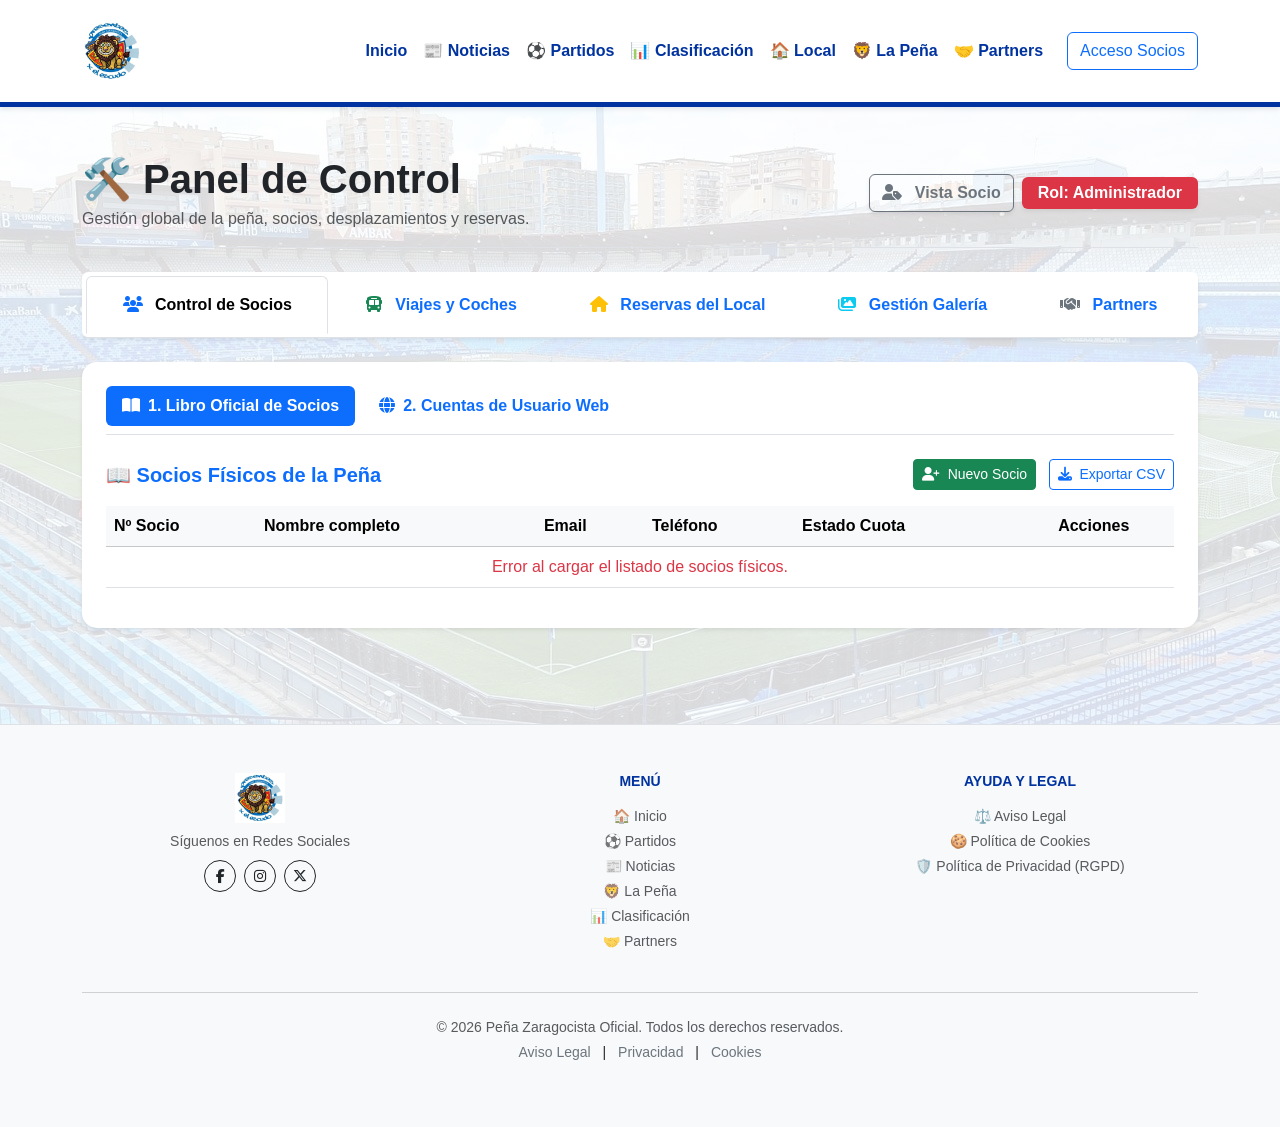
==== frontend/admin.html @ 4df7abc8 "feat: conecta panel admin con FastAPI unificado y limpia endpoints en memoria" ====
<!DOCTYPE html>
<html lang="es">
<head>
    <meta charset="UTF-8">
    <meta name="viewport" content="width=device-width, initial-scale=1.0">
    <title>Panel de Administración - Peña Zaragocista</title>
    <link href="https://cdn.jsdelivr.net/npm/bootstrap@5.3.3/dist/css/bootstrap.min.css" rel="stylesheet">
    <link rel="stylesheet" href="css/style.css">
    <link rel="stylesheet" href="https://cdnjs.cloudflare.com/ajax/libs/font-awesome/6.4.0/css/all.min.css">
</head>
<body class="bg-light">

    <div id="header-placeholder"></div>

    <main class="py-5">
        <div class="container">
            
            <div class="d-flex flex-column flex-md-row justify-content-between align-items-md-center mb-4 pb-3 border-bottom gap-3">
                <div>
                    <h1 class="fw-bold text-dark mb-1">🛠️ Panel de Control</h1>
                    <p class="text-muted mb-0">Gestión global de la peña, socios, desplazamientos y reservas.</p>
                </div>
                <div class="d-flex align-items-center gap-2">
                    <a href="socio.html" class="btn btn-outline-secondary fw-bold shadow-sm">
                        <i class="fas fa-user-tag me-2"></i> Vista Socio
                    </a>
                    <span class="badge bg-danger px-3 py-2 fs-6 shadow-sm">Rol: Administrador</span>
                </div>
            </div>

            <ul class="nav nav-tabs nav-fill mb-4 shadow-sm rounded bg-white p-1" id="adminTabs" role="tablist">
                <li class="nav-item" role="presentation">
                    <button class="nav-link active fw-bold py-3" id="socios-tab" data-bs-toggle="tab" data-bs-target="#socios-pane" type="button" role="tab" aria-controls="socios-pane" aria-selected="true">
                        <i class="fas fa-users me-2 text-primary"></i> Control de Socios
                    </button>
                </li>
                <li class="nav-item" role="presentation">
                    <button class="nav-link fw-bold py-3" id="viajes-tab" data-bs-toggle="tab" data-bs-target="#viajes-pane" type="button" role="tab" aria-controls="viajes-pane" aria-selected="false">
                        <i class="fas fa-bus me-2 text-success"></i> Viajes y Coches
                    </button>
                </li>
                <li class="nav-item" role="presentation">
                    <button class="nav-link fw-bold py-3" id="local-tab" data-bs-toggle="tab" data-bs-target="#local-pane" type="button" role="tab" aria-controls="local-pane" aria-selected="false">
                        <i class="fas fa-home me-2 text-warning"></i> Reservas del Local
                    </button>
                </li>
                <li class="nav-item" role="presentation">
                    <button class="nav-link fw-bold py-3" id="galeria-tab" data-bs-toggle="tab" data-bs-target="#galeria-pane" type="button" role="tab" aria-controls="galeria-pane" aria-selected="false">
                        <i class="fas fa-images me-2 text-info"></i> Gestión Galería
                    </button>
                </li>
                <li class="nav-item" role="presentation">
                    <button class="nav-link fw-bold py-3" id="partners-tab" data-bs-toggle="tab" data-bs-target="#partners-pane" type="button" role="tab" aria-controls="partners-pane" aria-selected="false">
                        <i class="fas fa-handshake me-2 text-secondary"></i> Partners
                    </button>
                </li>                    
            </ul>

            <div class="tab-content" id="adminTabsContent">
                
                <div class="tab-pane fade show active" id="socios-pane" role="tabpanel" aria-labelledby="socios-tab" tabindex="0">
                    <div class="card border-0 shadow-sm p-4">
                        
                        <ul class="nav nav-pills mb-4 border-bottom pb-2" id="subTabsSocios" role="tablist">
                            <li class="nav-item" role="presentation">
                                <button class="nav-link active fw-bold me-2" id="libro-socios-tab" data-bs-toggle="pill" data-bs-target="#libro-socios-pane" type="button" role="tab" aria-controls="libro-socios-pane" aria-selected="true">
                                    <i class="fas fa-book-open me-2"></i>1. Libro Oficial de Socios
                                </button>
                            </li>
                            <li class="nav-item" role="presentation">
                                <button class="nav-link fw-bold" id="cuentas-web-tab" data-bs-toggle="pill" data-bs-target="#cuentas-web-pane" type="button" role="tab" aria-controls="cuentas-web-pane" aria-selected="false" onclick="obtenerUsuariosWebAPI()">
                                    <i class="fas fa-globe me-2"></i>2. Cuentas de Usuario Web
                                </button>
                            </li>
                        </ul>

                        <div class="tab-content" id="subTabsSociosContent">
                            
                            <div class="tab-pane fade show active" id="libro-socios-pane" role="tabpanel" aria-labelledby="libro-socios-tab" tabindex="0">
                                <div class="d-flex justify-content-between align-items-center mb-3">
                                    <h5 class="fw-bold mb-0 text-primary">📖 Socios Físicos de la Peña</h5>
                                    <div>
                                        <button class="btn btn-sm btn-success me-2" data-bs-toggle="modal" data-bs-target="#modalNuevoSocio">
                                            <i class="fas fa-user-plus me-1"></i> Nuevo Socio
                                        </button>
                                        <button class="btn btn-sm btn-outline-primary" onclick="exportarSociosCSV()"><i class="fas fa-download me-1"></i> Exportar CSV</button>
                                    </div>
                                </div>
                                <div class="table-responsive">
                                    <table class="table table-hover align-middle">
                                        <thead class="table-light">
                                            <tr>
                                                <th>Nº Socio</th>
                                                <th>Nombre completo</th>
                                                <th>Email</th>
                                                <th>Teléfono</th>
                                                <th>Estado Cuota</th>
                                                <th class="text-center">Acciones</th>
                                            </tr>
                                        </thead>
                                        <tbody id="tabla-socios-admin">
                                            <tr>
                                                <td colspan="6" class="text-center text-muted py-3">
                                                    <i class="fas fa-spinner fa-spin me-2"></i>Cargando libro de socios...
                                                </td>
                                            </tr>
                                        </tbody>
                                    </table>
                                </div>
                            </div>

                            <div class="tab-pane fade" id="cuentas-web-pane" role="tabpanel" aria-labelledby="cuentas-web-tab" tabindex="0">
                                <div class="d-flex justify-content-between align-items-center mb-3">
                                    <h5 class="fw-bold mb-0 text-success">🌐 Usuarios con Cuenta en la Web</h5>
                                    <span class="badge bg-secondary p-2">Registros Online</span>
                                </div>
                                <div class="table-responsive">
                                    <table class="table table-hover align-middle">
                                        <thead class="table-light">
                                            <tr>
                                                <th>ID Web</th>
                                                <th>Nombre de Usuario</th>
                                                <th>Email de Registro</th>
                                                <th>Rol asignado</th>
                                                <th>Nº Socio Vinculado</th>
                                                <th class="text-center">Acciones</th>
                                            </tr>
                                        </thead>
                                        <tbody id="tabla-usuarios-web">
                                            <tr>
                                                <td colspan="6" class="text-center text-muted py-3">
                                                    <i class="fas fa-spinner fa-spin me-2"></i>Sincronizando registros web...
                                                </td>
                                            </tr>
                                        </tbody>
                                    </table>
                                </div>
                            </div>

                        </div>
                    </div>
                </div>

                <div class="tab-pane fade" id="viajes-pane" role="tabpanel" aria-labelledby="viajes-tab" tabindex="0">
                    <div class="row g-4">
                        <div class="col-12 col-md-4">
                            <div class="card border-0 shadow-sm p-4">
                                <h5 class="fw-bold mb-3">📅 Organizar Nuevo Viaje</h5>
                                <form id="form-nuevo-viaje">
                                    <div class="mb-3">
                                        <label for="viaje-partido-select" class="form-label small fw-bold">Asociar a Partido / Destino</label>
                                        <select id="viaje-partido-select" name="partido_id" class="form-select" required>
                                            <option value="">Cargando partidos desde FastAPI...</option>
                                        </select>
                                    </div>
                                    <div class="mb-3">
                                        <label for="viaje-fecha" class="form-label small fw-bold">Fecha del Desplazamiento</label>
                                        <input type="date" id="viaje-fecha" name="fecha" class="form-control" required>
                                    </div>
                                    <div class="mb-3">
                                        <label for="viaje-transporte" class="form-label small fw-bold">Tipo de Transporte</label>
                                        <select id="viaje-transporte" name="tipo_transporte" class="form-select">
                                            <option value="Autobús">🚌 Autobús de la Peña</option>
                                            <option value="Coche">🚗 Coches Particulares compartidos</option>
                                        </select>
                                    </div>
                                    <div class="mb-3">
                                        <label for="viaje-plazas" class="form-label small fw-bold">Plazas Totales Disponibles</label>
                                        <input type="number" id="viaje-plazas" name="plazas_totales" class="form-control" value="55" min="1" required>
                                    </div>
                                    <button type="submit" class="btn btn-success w-100 fw-bold">Publicar Viaje On Tour</button>
                                </form>
                            </div>
                        </div>
                        <div class="col-12 col-md-8">
                            <div class="card border-0 shadow-sm p-4">
                                <h5 class="fw-bold mb-3">🗺️ Viajes Activos y Logística</h5>
                                <div class="table-responsive">
                                    <table class="table table-hover align-middle">
                                        <thead class="table-light">
                                            <tr>
                                                <th style="width: 80px;">ID Viaje</th>
                                                <th>Destino</th>
                                                <th>Fecha</th>
                                                <th>Tipo</th>
                                                <th>Plazas Libres</th>
                                                <th class="text-center">Acciones</th>
                                            </tr>
                                        </thead>
                                        <tbody id="tabla-viajes-admin">
                                            <tr>
                                                <td colspan="6" class="text-center text-muted py-3">
                                                    <i class="fas fa-spinner fa-spin me-2"></i>Sincronizando con PostgreSQL...
                                                </td>
                                            </tr>
                                        </tbody>
                                    </table>
                                </div>
                            </div>
                        </div>
                    </div>
                </div>

                <div class="tab-pane fade" id="local-pane" role="tabpanel" aria-labelledby="local-tab" tabindex="0">
                    <div class="card border-0 shadow-sm p-4">
                        <h5 class="fw-bold mb-3">📅 Solicitudes de Reserva del Local</h5>
                        <p class="text-muted small">Aquí aparecen los socios que han solicitado usar la sede para eventos o partidos.</p>
                        <div class="table-responsive">
                            <table class="table table-hover align-middle">
                                <thead class="table-light">
                                    <tr>
                                        <th>Socio</th>
                                        <th>Fecha Solicitada</th>
                                        <th>Motivo / Evento</th>
                                        <th>Estado</th>
                                        <th class="text-center">Resolución</th>
                                    </tr>
                                </thead>
                                <tbody id="tabla-reservas-admin">
                                    <tr>
                                        <td colspan="5" class="text-center text-muted py-3">Cargando solicitudes...</td>
                                    </tr>
                                </tbody>
                            </table>
                        </div>
                    </div>
                </div>

                <div class="tab-pane fade" id="galeria-pane" role="tabpanel" aria-labelledby="galeria-tab" tabindex="0">
                    <div class="row g-4">
                        <div class="col-12 col-md-4">
                            <div class="card border-0 shadow-sm p-4">
                                <h5 class="fw-bold mb-3">📸 Subir Nueva Imagen</h5>
                                <form id="form-nueva-foto" enctype="multipart/form-data">
                                    <div class="mb-3">
                                        <label class="form-label small fw-bold">Seleccionar Imagen</label>
                                        <input type="file" id="foto-archivo" class="form-control" accept="image/*" required>
                                    </div>
                                    <div class="mb-3">
                                        <label class="form-label small fw-bold">Título / Evento</label>
                                        <input type="text" id="foto-titulo" class="form-control" placeholder="Ej: Viaje a Burgos" required>
                                    </div>
                                    <div class="mb-3">
                                        <label class="form-label small fw-bold">Pie de Foto</label>
                                        <input type="text" id="foto-pie" class="form-control" placeholder="Ej: #Presentes con el equipo" required>
                                    </div>
                                    <button type="submit" class="btn btn-info text-white w-100 fw-bold">Publicar Foto</button>
                                </form>
                            </div>
                        </div>
                        <div class="col-12 col-md-8">
                            <div class="card border-0 shadow-sm p-4">
                                <h5 class="fw-bold mb-3">🖼️ Fotos en la Web</h5>
                                <div class="table-responsive">
                                    <table class="table table-hover align-middle">
                                        <thead class="table-light">
                                            <tr>
                                                <th>Miniatura</th>
                                                <th>Título</th>
                                                <th>Pie de Foto</th>
                                                <th class="text-center">Acción</th>
                                            </tr>
                                        </thead>
                                        <tbody id="tabla-galeria-admin">
                                            <tr>
                                                <td colspan="4" class="text-center text-muted py-3">Cargando imágenes de la galería...</td>
                                            </tr>
                                        </tbody>
                                    </table>
                                </div>
                            </div>
                        </div>
                    </div>
                </div>

                <div class="tab-pane fade" id="partners-pane" role="tabpanel" aria-labelledby="partners-tab" tabindex="0">
                    <div class="row g-4">
                        <div class="col-12 col-md-4">
                            <div class="card border-0 shadow-sm p-4">
                                <h5 class="fw-bold mb-3">🤝 Añadir Partner</h5>
                                <form id="form-nuevo-partner">
                                    <div class="mb-3">
                                        <label class="form-label small fw-bold">Categoría / Sector</label>
                                        <input type="text" id="partner-categoria" class="form-control" placeholder="Ej: Abogada Oficial, Bar..." required>
                                    </div>
                                    <div class="mb-3">
                                        <label class="form-label small fw-bold">Nombre Comercial (con icono)</label>
                                        <input type="text" id="partner-nombre" class="form-control" placeholder="Ej: 👩‍⚖️ Eva Galán" required>
                                    </div>
                                    <button type="submit" class="btn btn-secondary w-100 fw-bold">Vincular Partner</button>
                                </form>
                            </div>
                        </div>
                        <div class="col-12 col-md-8">
                            <div class="card border-0 shadow-sm p-4">
                                <h5 class="fw-bold mb-3">📋 Sponsors Vigentes</h5>
                                <div class="table-responsive">
                                    <table class="table table-hover align-middle">
                                        <thead class="table-light">
                                            <tr>
                                                <th>Categoría</th>
                                                <th>Nombre comercial</th>
                                                <th class="text-center">Acción</th>
                                            </tr>
                                        </thead>
                                        <tbody id="tabla-partners-admin">
                                            <tr>
                                                <td colspan="3" class="text-center text-muted py-3">Cargando sponsors...</td>
                                            </tr>
                                        </tbody>
                                    </table>
                                </div>
                            </div>
                        </div>
                    </div>
                </div>

            </div>
        </div>
    </main>

    <div class="modal fade" id="modalNuevoSocio" tabindex="-1" aria-labelledby="modalNuevoSocioLabel" aria-hidden="true">
        <div class="modal-dialog">
            <div class="modal-content">
                <div class="modal-header bg-dark text-white">
                    <h5 class="modal-title fw-bold" id="modalNuevoSocioLabel">➕ Alta de Socio en el Libro Oficial</h5>
                    <button type="button" class="btn-close btn-close-white" data-bs-dismiss="modal" aria-label="Close"></button>
                </div>
                <form id="form-alta-socio">
                    <div class="modal-body">
                        <div class="mb-3">
                            <label for="admin-nuevo-nombre" class="form-label">Nombre</label>
                            <input type="text" class="form-control" id="admin-nuevo-nombre" placeholder="Ej. Javier" required>
                        </div>
                        <div class="mb-3">
                            <label for="admin-nuevo-apellidos" class="form-label">Apellidos</label>
                            <input type="text" class="form-control" id="admin-nuevo-apellidos" placeholder="Ej. Martínez" required>
                        </div>
                        <div class="mb-3">
                            <label class="form-label small fw-bold">Correo Electrónico</label>
                            <input type="email" id="admin-nuevo-email" class="form-control" placeholder="Ej: javier@email.com" required>
                        </div>
                        <div class="mb-3">
                            <label class="form-label small fw-bold">Teléfono</label>
                            <input type="text" id="admin-nuevo-telefono" class="form-control" placeholder="Ej: 611223344">
                        </div>
                        <div class="mb-3">
                            <label class="form-label small fw-bold">Estado de la Cuota</label>
                            <select id="admin-nuevo-cuota" class="form-select">
                                <option value="Pendiente">⚠️ Pendiente de Pago</option>
                                <option value="Pagada">✅ Pagada 2026</option>
                            </select>
                        </div>
                    </div>
                    <div class="modal-footer bg-light">
                        <button type="button" class="btn btn-secondary" data-bs-dismiss="modal">Cancelar</button>
                        <button type="submit" class="btn btn-primary fw-bold">Guardar Socio en Base de Datos</button>
                    </div>
                </form>
            </div>
        </div>
    </div>

    <div class="modal fade" id="modalVincularSocio" tabindex="-1" aria-hidden="true">
        <div class="modal-dialog modal-sm">
            <div class="modal-content">
                <div class="modal-header bg-primary text-white py-2">
                    <h6 class="modal-title fw-bold">Vincular nº de Socio</h6>
                    <button type="button" class="btn-close btn-close-white" data-bs-dismiss="modal"></button>
                </div>
                <div class="modal-body py-3">
                    <input type="hidden" id="vincular-usuario-id">
                    <label class="form-label small fw-bold">Introduce el número de socio físico:</label>
                    <input type="number" id="vincular-socio-id" class="form-control" placeholder="Ej: 45" min="1">
                </div>
                <div class="modal-footer bg-light py-2">
                    <button type="button" class="btn btn-sm btn-secondary" data-bs-dismiss="modal">Cancelar</button>
                    <button type="button" class="btn btn-sm btn-primary" onclick="guardarVinculacionWeb()">Asociar</button>
                </div>
            </div>
        </div>
    </div>

    <div id="footer-placeholder"></div>

    <script src="https://cdn.jsdelivr.net/npm/bootstrap@5.3.3/dist/js/bootstrap.bundle.min.js"></script>
    <script src="js/components/header.js"></script>
    <script src="js/components/footer.js"></script>

    <script>
        const BACKEND_URL = "http://127.0.0.1:8000";

        document.addEventListener("DOMContentLoaded", () => {
            // Inicializar datos globales distribuidos en los paneles al arrancar
            obtenerSociosAPI();
            obtenerPartidosAPI();
            obtenerViajesAPI();
            obtenerReservasAPI();
            obtenerGaleriaAPI();
            obtenerPartnersAPI();

            // Listeners de los formularios del panel
            document.getElementById("form-alta-socio").addEventListener("submit", enviarNuevoSocio);
            document.getElementById("form-nuevo-viaje").addEventListener("submit", enviarNuevoViaje);
            document.getElementById("form-nueva-foto").addEventListener("submit", enviarNuevaFoto);
            document.getElementById("form-nuevo-partner").addEventListener("submit", enviarNuevoPartner);
        });

        // ==========================================
        // 1. SUB-PESTAÑA 1: LIBRO DE SOCIOS FÍSICOS
        // ==========================================
        async function obtenerSociosAPI() {
            const tbody = document.getElementById("tabla-socios-admin");
            try {
                const res = await fetch(`${BACKEND_URL}/admin/global-data`);
                if (!res.ok) throw new Error();
                const data = await res.json();
                const socios = data.lista_socios || [];
                
                if(socios.length === 0) {
                    tbody.innerHTML = '<tr><td colspan="6" class="text-center text-muted">No hay socios físicos registrados en el libro oficial.</td></tr>';
                    return;
                }
                tbody.innerHTML = "";
                socios.forEach(socio => {
                    const badge = socio.cuota === "Pagada" ? '<span class="badge bg-success">✅ Pagada 2026</span>' : '<span class="badge bg-warning text-dark">⚠️ Pendiente</span>';
                    const fila = `
                        <tr>
                            <td class="fw-bold">#${String(socio.id).padStart(3, '0')}</td>
                            <td>${socio.nombre} ${socio.apellidos || ''}</td>
                            <td>${socio.email}</td>
                            <td>${socio.telefono || '-'}</td>
                            <td>${badge}</td>
                            <td class="text-center">
                                ${socio.cuota !== "Pagada" ? `<button class="btn btn-sm btn-success text-white me-1" onclick="actualizarCuotaSocio(${socio.id}, 'Pagada')" title="Marcar como pagado"><i class="fas fa-check"></i></button>` : ''}
                                <button class="btn btn-sm btn-outline-danger" onclick="eliminarSocio(${socio.id})" title="Dar de baja"><i class="fas fa-user-slash"></i></button>
                            </td>
                        </tr>`;
                    tbody.insertAdjacentHTML("beforeend", fila);
                });
            } catch (err) {
                tbody.innerHTML = '<tr><td colspan="6" class="text-center text-danger">Error al cargar el listado de socios físicos.</td></tr>';
            }
        }

        async function enviarNuevoSocio(e) {
            e.preventDefault();
            const payload = {
                nombre: document.getElementById("admin-nuevo-nombre").value,
                apellidos: document.getElementById("admin-nuevo-apellidos").value,
                email: document.getElementById("admin-nuevo-email").value,
                telefono: document.getElementById("admin-nuevo-telefono").value,
                cuota: document.getElementById("admin-nuevo-cuota").value
            };
            try {
                const res = await fetch(`${BACKEND_URL}/socios`, {
                    method: "POST",
                    headers: { "Content-Type": "application/json" },
                    body: JSON.stringify(payload)
                });
                if(res.ok) {
                    alert("¡Socio físico guardado en el Libro Oficial con éxito!");
                    document.getElementById("form-alta-socio").reset();
                    bootstrap.Modal.getInstance(document.getElementById("modalNuevoSocio")).hide();
                    obtenerSociosAPI();
                } else { alert("Error al registrar el socio."); }
            } catch (err) { console.error(err); }
        }

        async function actualizarCuotaSocio(id, nuevoEstado) {
            try {
                const res = await fetch(`${BACKEND_URL}/socios/${id}/cuota`, {
                    method: "PATCH",
                    headers: { "Content-Type": "application/json" },
                    body: JSON.stringify({ cuota: nuevoEstado })
                });
                if (res.ok) obtenerSociosAPI();
            } catch(err) { console.error(err); }
        }

        async function eliminarSocio(id) {
            if (!confirm("¿Dar de baja definitivamente a este socio del libro oficial?")) return;
            try {
                const res = await fetch(`${BACKEND_URL}/socios/${id}`, { method: "DELETE" });
                if(res.ok) obtenerSociosAPI();
            } catch(err) { console.error(err); }
        }

        function exportarSociosCSV() {
            window.open(`${BACKEND_URL}/socios/exportar/csv`, '_blank');
        }

        // ==========================================
        // 1b. SUB-PESTAÑA 2: CUENTAS WEB REGISTRADAS
        // ==========================================
        async function obtenerUsuariosWebAPI() {
            const tbody = document.getElementById("tabla-usuarios-web");
            try {
                const res = await fetch(`${BACKEND_URL}/admin/global-data`);
                if (!res.ok) throw new Error();
                const data = await res.json();
                const usuarios = data.usuarios_web || [];

                if(usuarios.length === 0) {
                    tbody.innerHTML = '<tr><td colspan="6" class="text-center text-muted">Ningún usuario se ha registrado en la web todavía.</td></tr>';
                    return;
                }
                tbody.innerHTML = "";
                usuarios.forEach(user => {
                    const socioVinculado = user.socio_id ? `<span class="badge bg-primary">Socio #${String(user.socio_id).padStart(3, '0')}</span>` : '<span class="text-danger small fw-bold">❌ Sin vincular</span>';
                    const fila = `
                        <tr>
                            <td>#${user.id}</td>
                            <td class="fw-bold">${user.username}</td>
                            <td>${user.email}</td>
                            <td><span class="badge bg-dark">${user.role}</span></td>
                            <td>${socioVinculado}</td>
                            <td class="text-center">
                                <button class="btn btn-sm btn-outline-primary me-1" onclick="abrirModalVinculacion(${user.id})" title="Vincular ID socio"><i class="fas fa-link"></i></button>
                            </td>
                        </tr>`;
                    tbody.insertAdjacentHTML("beforeend", fila);
                });
            } catch (err) {
                tbody.innerHTML = '<tr><td colspan="6" class="text-center text-danger">Error al sincronizar las cuentas web.</td></tr>';
            }
        }

        function abrirModalVinculacion(usuarioId) {
            document.getElementById("vincular-usuario-id").value = usuarioId;
            document.getElementById("vincular-socio-id").value = "";
            const modal = new bootstrap.Modal(document.getElementById("modalVincularSocio"));
            modal.show();
        }

        async function guardarVinculacionWeb() {
            const usuarioId = document.getElementById("vincular-usuario-id").value;
            const socioId = document.getElementById("vincular-socio-id").value;
            if(!socioId) return alert("Escribe un número de socio válido.");

            try {
                const res = await fetch(`${BACKEND_URL}/admin/vincular-usuario`, {
                    method: "POST",
                    headers: { "Content-Type": "application/json" },
                    body: JSON.stringify({ usuario_id: parseInt(usuarioId), socio_id: parseInt(socioId) })
                });
                if(res.ok) {
                    bootstrap.Modal.getInstance(document.getElementById("modalVincularSocio")).hide();
                    obtenerUsuariosWebAPI();
                } else { alert("Fallo al guardar la vinculación."); }
            } catch(err) { console.error(err); }
        }

        // ==========================================
        // 2. PESTAÑA: VIAJES Y DESPLEGABLE PARTIDOS
        // ==========================================
        async function obtenerPartidosAPI() {
            const select = document.getElementById("viaje-partido-select");
            try {
                const res = await fetch(`${BACKEND_URL}/partidos`);
                if(!res.ok) throw new Error();
                const partidos = await res.json();

                select.innerHTML = '<option value="">-- Selecciona el encuentro --</option>';
                partidos.forEach(p => {
                    select.innerHTML += `<option value="${p.id}">${p.rival} (${p.lugar || 'Liga'})</option>`;
                });
            } catch (err) {
                select.innerHTML = '<option value="">Error al traer partidos desde la API</option>';
            }
        }

        async function obtenerViajesAPI() {
            const tbody = document.getElementById("tabla-viajes-admin");
            try {
                const res = await fetch(`${BACKEND_URL}/viajes`);
                if(!res.ok) throw new Error();
                const viajes = await res.json();

                if(viajes.length === 0) {
                    tbody.innerHTML = '<tr><td colspan="6" class="text-center text-muted">No hay planes de viaje activos en este momento.</td></tr>';
                    return;
                }
                tbody.innerHTML = "";
                viajes.forEach(v => {
                    const fila = `
                        <tr>
                            <td>#${v.id}</td>
                            <td class="fw-bold">${v.destino || 'Desconocido'}</td>
                            <td>${v.fecha}</td>
                            <td>${v.tipo_transporte}</td>
                            <td><span class="badge bg-info text-dark">${v.plazas_libres || v.plazas_totales} vacías</span></td>
                            <td class="text-center">
                                <button class="btn btn-sm btn-outline-danger" onclick="eliminarViaje(${v.id})"><i class="fas fa-trash"></i></button>
                            </td>
                        </tr>`;
                    tbody.insertAdjacentHTML("beforeend", fila);
                });
            } catch (err) {
                tbody.innerHTML = '<tr><td colspan="6" class="text-center text-danger">Error al conectar con la pasarela de viajes.</td></tr>';
            }
        }

        async function enviarNuevoViaje(e) {
            e.preventDefault();
            const payload = {
                partido_id: parseInt(document.getElementById("viaje-partido-select").value),
                fecha: document.getElementById("viaje-fecha").value,
                tipo_transporte: document.getElementById("viaje-transporte").value,
                plazas_totales: parseInt(document.getElementById("viaje-plazas").value)
            };
            try {
                const res = await fetch(`${BACKEND_URL}/viajes`, {
                    method: "POST",
                    headers: { "Content-Type": "application/json" },
                    body: JSON.stringify(payload)
                });
                if(res.ok) {
                    document.getElementById("form-nuevo-viaje").reset();
                    obtenerViajesAPI();
                }
            } catch(err) { console.error(err); }
        }

        async function eliminarViaje(id) {
            if(!confirm("¿Retirar este desplazamiento del catálogo de viajes web?")) return;
            try {
                const res = await fetch(`${BACKEND_URL}/viajes/${id}`, { method: "DELETE" });
                if(res.ok) obtenerViajesAPI();
            } catch(err) { console.error(err); }
        }

        // ==========================================
        // 3. PESTAÑA: RESERVAS SEDE / LOCAL
        // ==========================================
        async function obtenerReservasAPI() {
            const tbody = document.getElementById("tabla-reservas-admin");
            try {
                const res = await fetch(`${BACKEND_URL}/reservas`);
                if(!res.ok) throw new Error();
                const reservas = await res.json();

                if(reservas.length === 0) {
                    tbody.innerHTML = '<tr><td colspan="5" class="text-center text-muted">No hay solicitudes pendientes de asignación.</td></tr>';
                    return;
                }
                tbody.innerHTML = "";
                reservas.forEach(r => {
                    let colorStatus = 'bg-warning text-dark';
                    if(r.estado === 'Aprobada') colorStatus = 'bg-success';
                    if(r.estado === 'Denegada') colorStatus = 'bg-danger';

                    const fila = `
                        <tr>
                            <td class="fw-bold">Socio #${r.socio_id}</td>
                            <td>${r.fecha_solicitada}</td>
                            <td>${r.motivo}</td>
                            <td><span class="badge ${colorStatus}">${r.estado}</span></td>
                            <td class="text-center">
                                ${r.estado === 'Pendiente' ? `
                                    <button class="btn btn-xs btn-success text-white py-1 px-2" onclick="modificarReserva(${r.id}, 'Aprobada')"><i class="fas fa-thumbs-up small"></i></button>
                                    <button class="btn btn-xs btn-danger py-1 px-2" onclick="modificarReserva(${r.id}, 'Denegada')"><i class="fas fa-thumbs-down small"></i></button>
                                ` : '-'}
                            </td>
                        </tr>`;
                    tbody.insertAdjacentHTML("beforeend", fila);
                });
            } catch (err) {
                tbody.innerHTML = '<tr><td colspan="5" class="text-center text-muted">Error al compilar solicitudes de local.</td></tr>';
            }
        }

        async function modificarReserva(id, nuevoEstado) {
            try {
                const res = await fetch(`${BACKEND_URL}/reservas/${id}`, {
                    method: "PATCH",
                    headers: { "Content-Type": "application/json" },
                    body: JSON.stringify({ estado: nuevoEstado })
                });
                if(res.ok) obtenerReservasAPI();
            } catch(err) { console.error(err); }
        }

        // ==========================================
        // 4. PESTAÑA: GALERÍA MULTIMEDIA
        // ==========================================
        async function obtenerGaleriaAPI() {
            const tbody = document.getElementById("tabla-galeria-admin");
            try {
                const res = await fetch(`${BACKEND_URL}/galeria`);
                if(!res.ok) throw new Error();
                const fotos = await res.json();

                if(fotos.length === 0) {
                    tbody.innerHTML = '<tr><td colspan="4" class="text-center text-muted">Galería de imágenes vacía.</td></tr>';
                    return;
                }
                tbody.innerHTML = "";
                fotos.forEach(f => {
                    const fila = `
                        <tr>
                            <td><img src="${BACKEND_URL}/static/uploads/${f.filename}" alt="Miniatura" class="rounded shadow-sm" style="width:60px; height:45px; object-fit:cover;"></td>
                            <td class="fw-bold">${f.titulo}</td>
                            <td class="text-muted small">${f.pie_foto || '-'}</td>
                            <td class="text-center">
                                <button class="btn btn-sm btn-outline-danger" onclick="eliminarFoto(${f.id})"><i class="fas fa-trash-alt"></i></button>
                            </td>
                        </tr>`;
                    tbody.insertAdjacentHTML("beforeend", fila);
                });
            } catch (err) {
                tbody.innerHTML = '<tr><td colspan="4" class="text-center text-muted">Error de enlace con el bucket multimedia.</td></tr>';
            }
        }

        async function enviarNuevaFoto(e) {
            e.preventDefault();
            const archivoInput = document.getElementById("foto-archivo");
            if(archivoInput.files.length === 0) return;

            const formData = new FormData();
            formData.append("file", archivoInput.files[0]);
            formData.append("titulo", document.getElementById("foto-titulo").value);
            formData.append("pie_foto", document.getElementById("foto-pie").value);

            try {
                const res = await fetch(`${BACKEND_URL}/galeria`, {
                    method: "POST",
                    body: formData
                });
                if(res.ok) {
                    document.getElementById("form-nueva-foto").reset();
                    obtenerGaleriaAPI();
                }
            } catch(err) { console.error(err); }
        }

        async function eliminarFoto(id) {
            if(!confirm("¿Eliminar de forma permanente este recurso gráfico de la web?")) return;
            try {
                const res = await fetch(`${BACKEND_URL}/galeria/${id}`, { method: "DELETE" });
                if(res.ok) obtenerGaleriaAPI();
            } catch(err) { console.error(err); }
        }

        // ==========================================
        // 5. PESTAÑA: COMPAÑÍAS PARTNERS / SPONSORS
        // ==========================================
        async function obtenerPartnersAPI() {
            const tbody = document.getElementById("tabla-partners-admin");
            try {
                const res = await fetch(`${BACKEND_URL}/partners`);
                if(!res.ok) throw new Error();
                const partners = await res.json();

                if(partners.length === 0) {
                    tbody.innerHTML = '<tr><td colspan="3" class="text-center text-muted">No hay partners comerciales vinculados.</td></tr>';
                    return;
                }
                tbody.innerHTML = "";
                partners.forEach(p => {
                    const fila = `
                        <tr>
                            <td class="text-primary small fw-bold">${p.categoria}</td>
                            <td class="fw-bold">${p.nombre}</td>
                            <td class="text-center">
                                <button class="btn btn-sm btn-outline-danger" onclick="eliminarPartner(${p.id})"><i class="fas fa-handshake-slash"></i></button>
                            </td>
                        </tr>`;
                    tbody.insertAdjacentHTML("beforeend", fila);
                });
            } catch (err) {
                tbody.innerHTML = '<tr><td colspan="3" class="text-center text-muted">Error al descargar listado de patrocinadores.</td></tr>';
            }
        }

        async function enviarNuevoPartner(e) {
            e.preventDefault();
            const payload = {
                categoria: document.getElementById("partner-categoria").value,
                nombre: document.getElementById("partner-nombre").value
            };
            try {
                const res = await fetch(`${BACKEND_URL}/partners`, {
                    method: "POST",
                    headers: { "Content-Type": "application/json" },
                    body: JSON.stringify(payload)
                });
                if(res.ok) {
                    document.getElementById("form-nuevo-partner").reset();
                    obtenerPartnersAPI();
                }
            } catch(err) { console.error(err); }
        }

        async function eliminarPartner(id) {
            if(!confirm("¿Remover acuerdo de colaboración con este sponsor?")) return;
            try {
                const res = await fetch(`${BACKEND_URL}/partners/${id}`, { method: "DELETE" });
                if(res.ok) obtenerPartnersAPI();
            } catch(err) { console.error(err); }
        }
    </script>
</body>
</html>
---- frontend/css/style.css ----
/* --- 1. VARIABLES CORPORATIVAS --- */
:root {
    --azul-zaragoza: #0033A0;
    --oro-zaragoza: #FFD700;
    --blanco: #ffffff;
    --gris-fondo: #f4f6f9;
    --gris-texto: #212529;
}

/* --- 2. ESTRUCTURA BASE --- */
* { box-sizing: border-box; }

body {
    /* Combinamos un filtro blanco semitransparente (85%) y la imagen de fondo */
    background-image: linear-gradient(rgba(255, 255, 255, 0.85), rgba(255, 255, 255, 0.85)), url('../assets/romareda.jpg'); 
    
    /* Nota: He usado 'Andorra-Real_Zaragoza_previa.webp' que sé que la tienes en assets, 
       si descargas otra específica del estadio, cambia el nombre aquí a 'romareda-bg.jpg' */

    background-attachment: fixed;    /* El fondo se queda quieto al hacer scroll */
    background-position: center;     /* Centra la foto */
    background-repeat: no-repeat;    /* Evita que se duplique */
    background-size: cover;          /* Cubre toda la pantalla */
    background-color: var(--gris-fondo); /* Respaldo por si acaso */
    
    color: var(--gris-texto);
    font-family: 'Segoe UI', Roboto, Helvetica, Arial, sans-serif;
    min-height: 100vh;
    display: flex;
    flex-direction: column;
    margin: 0;
}

main {
    flex: 1;
    padding-bottom: 3rem;
}

/* --- 3. HEADER & NAVBAR --- */
#header-placeholder .navbar {
    background-color: var(--blanco) !important;
    border-bottom: 5px solid var(--azul-zaragoza) !important;
    padding: 1rem 0;
    box-shadow: 0 2px 5px rgba(0,0,0,0.1);
}

/* Efecto hover en los enlaces del menú */
.navbar-nav .nav-link {
    transition: transform 0.2s, opacity 0.2s;
}

.navbar-nav .nav-link:hover {
    transform: translateY(-2px);
    opacity: 0.7;
}

/* --- 4. CARTELERA Y TARJETAS --- */
.card {
    border: none;
    border-radius: 15px;
    box-shadow: 0 6px 15px rgba(0,0,0,0.08);
    transition: all 0.3s ease;
}

.card:hover { transform: translateY(-5px); }

/* --- 5. FOOTER Y REDES --- */
footer {
    background-color: var(--blanco);
    border-top: 1px solid #dee2e6;
    padding: 2rem 0;
    text-align: center;
}

.footer-sociales a {
    color: var(--azul-zaragoza);
    font-size: 1.5rem;
    transition: 0.3s;
}

/* --- 6. SECCIÓN GALERÍA INTERACTIVA --- */
.gallery-card img {
    transition: transform 0.4s ease;
    cursor: zoom-in; /* Cursor de lupa para invitar al clic */
}

.gallery-card:hover img {
    transform: scale(1.05); /* Zoom suave a la foto */
}

.gallery-card {
    transition: box-shadow 0.3s ease;
}

.gallery-card:hover {
    box-shadow: 0 8px 20px rgba(0,0,0,0.15) !important;
}
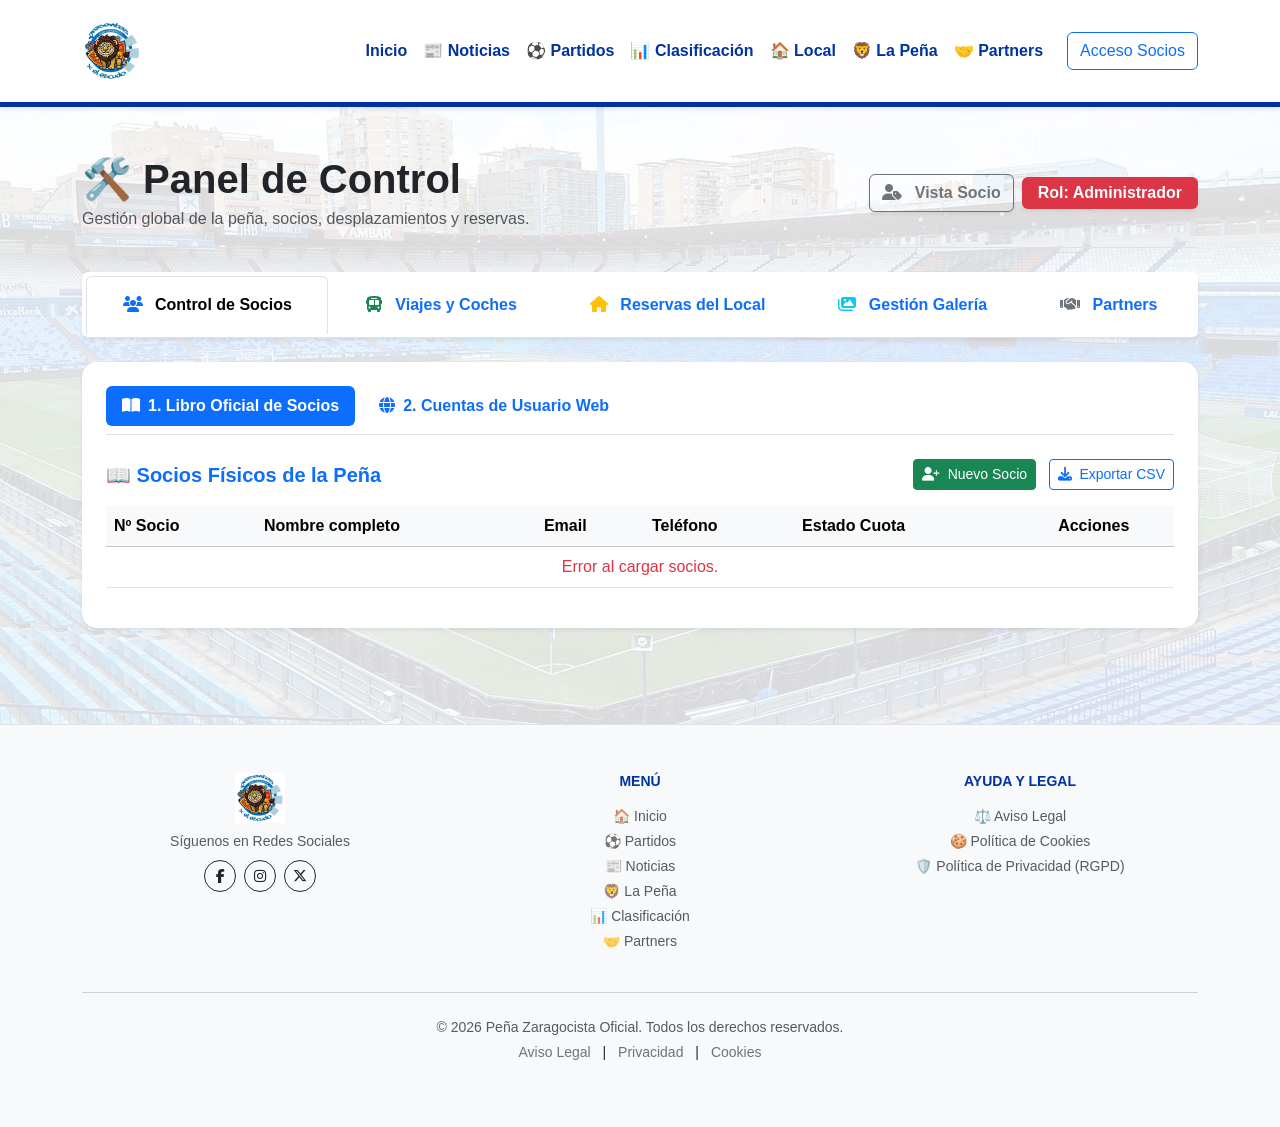
==== commit b9336e71: "feat: añadir marcadores globales del Mundial en formato minimalista" ====
--- a/frontend/admin.html
+++ b/frontend/admin.html
@@ -232,10 +232,23 @@
                             <div class="card border-0 shadow-sm p-4">
                                 <h5 class="fw-bold mb-3">📸 Subir Nueva Imagen</h5>
                                 <form id="form-nueva-foto" enctype="multipart/form-data">
+                                    
                                     <div class="mb-3">
                                         <label class="form-label small fw-bold">Seleccionar Imagen</label>
-                                        <input type="file" id="foto-archivo" class="form-control" accept="image/*" required>
-                                    </div>
+                                        
+                                        <input type="file" id="foto-archivo" class="d-none" accept="image/*" required onchange="actualizarNombreArchivo(this)">
+                                        
+                                        <label for="foto-archivo" id="label-foto-archivo" class="form-control text-center text-muted" style="
+                                            cursor: pointer; 
+                                            background-color: #f8f9fa; 
+                                            border: 1px solid #ced4da; 
+                                            padding: 8px 12px;
+                                            transition: all 0.2s ease-in-out;
+                                        " onmouseover="this.style.backgroundColor='#e2e6ea'" onmouseout="this.style.backgroundColor='#f8f9fa'">
+                                            📸 Añadir foto
+                                        </label>
+                                    </div>
+
                                     <div class="mb-3">
                                         <label class="form-label small fw-bold">Título / Evento</label>
                                         <input type="text" id="foto-titulo" class="form-control" placeholder="Ej: Viaje a Burgos" required>
@@ -248,6 +261,7 @@
                                 </form>
                             </div>
                         </div>
+                        
                         <div class="col-12 col-md-8">
                             <div class="card border-0 shadow-sm p-4">
                                 <h5 class="fw-bold mb-3">🖼️ Fotos en la Web</h5>
@@ -390,27 +404,45 @@
     <script>
         const BACKEND_URL = "http://127.0.0.1:8000";
 
+        // 1. ARRANCAR TODO AL CARGAR LA PÁGINA
         document.addEventListener("DOMContentLoaded", () => {
-            // Inicializar datos globales distribuidos en los paneles al arrancar
             obtenerSociosAPI();
-            obtenerPartidosAPI();
-            obtenerViajesAPI();
-            obtenerReservasAPI();
-            obtenerGaleriaAPI();
+            obtenerPartidosAPI(); 
+            obtenerViajesAPI();   
+            obtenerReservasAPI(); // Carga la tabla de reservas
+            obtenerGaleriaAPI();  // Tu galería intacta
             obtenerPartnersAPI();
-
-            // Listeners de los formularios del panel
+            obtenerUsuariosWebAPI();
+
+            // Escuchar los envíos de los formularios
             document.getElementById("form-alta-socio").addEventListener("submit", enviarNuevoSocio);
             document.getElementById("form-nuevo-viaje").addEventListener("submit", enviarNuevoViaje);
             document.getElementById("form-nueva-foto").addEventListener("submit", enviarNuevaFoto);
             document.getElementById("form-nuevo-partner").addEventListener("submit", enviarNuevoPartner);
         });
 
-        // ==========================================
-        // 1. SUB-PESTAÑA 1: LIBRO DE SOCIOS FÍSICOS
-        // ==========================================
+        // 2. CAMBIAR EL BOTÓN A VERDE CUANDO ELIGES UNA FOTO
+        function actualizarNombreArchivo(input) {
+            const label = document.getElementById('label-foto-archivo');
+            if (input.files && input.files.length > 0) {
+                label.innerHTML = `✅ ${input.files[0].name}`;
+                label.style.borderColor = '#28a745';
+                label.style.backgroundColor = '#e8f5e9';
+                label.classList.remove('text-muted');
+                label.style.color = '#155724';
+            } else {
+                label.innerHTML = '📸 Añadir foto';
+                label.style.borderColor = '#ced4da';
+                label.style.backgroundColor = '#f8f9fa';
+                label.classList.add('text-muted');
+                label.style.color = '';
+            }
+        }
+
+        // 3. SECCIÓN: SOCIOS FÍSICOS
         async function obtenerSociosAPI() {
             const tbody = document.getElementById("tabla-socios-admin");
+            if (!tbody) return;
             try {
                 const res = await fetch(`${BACKEND_URL}/admin/global-data`);
                 if (!res.ok) throw new Error();
@@ -418,7 +450,7 @@
                 const socios = data.lista_socios || [];
                 
                 if(socios.length === 0) {
-                    tbody.innerHTML = '<tr><td colspan="6" class="text-center text-muted">No hay socios físicos registrados en el libro oficial.</td></tr>';
+                    tbody.innerHTML = '<tr><td colspan="6" class="text-center text-muted">No hay socios físicos registrados.</td></tr>';
                     return;
                 }
                 tbody.innerHTML = "";
@@ -432,14 +464,14 @@
                             <td>${socio.telefono || '-'}</td>
                             <td>${badge}</td>
                             <td class="text-center">
-                                ${socio.cuota !== "Pagada" ? `<button class="btn btn-sm btn-success text-white me-1" onclick="actualizarCuotaSocio(${socio.id}, 'Pagada')" title="Marcar como pagado"><i class="fas fa-check"></i></button>` : ''}
-                                <button class="btn btn-sm btn-outline-danger" onclick="eliminarSocio(${socio.id})" title="Dar de baja"><i class="fas fa-user-slash"></i></button>
+                                ${socio.cuota !== "Pagada" ? `<button class="btn btn-sm btn-success text-white me-1" onclick="actualizarCuotaSocio(${socio.id}, 'Pagada')"><i class="fas fa-check"></i></button>` : ''}
+                                <button class="btn btn-sm btn-outline-danger" onclick="eliminarSocio(${socio.id})"><i class="fas fa-user-slash"></i></button>
                             </td>
                         </tr>`;
                     tbody.insertAdjacentHTML("beforeend", fila);
                 });
             } catch (err) {
-                tbody.innerHTML = '<tr><td colspan="6" class="text-center text-danger">Error al cargar el listado de socios físicos.</td></tr>';
+                tbody.innerHTML = '<tr><td colspan="6" class="text-center text-danger">Error al cargar socios.</td></tr>';
             }
         }
 
@@ -459,11 +491,11 @@
                     body: JSON.stringify(payload)
                 });
                 if(res.ok) {
-                    alert("¡Socio físico guardado en el Libro Oficial con éxito!");
+                    alert("¡Socio guardado con éxito!");
                     document.getElementById("form-alta-socio").reset();
                     bootstrap.Modal.getInstance(document.getElementById("modalNuevoSocio")).hide();
                     obtenerSociosAPI();
-                } else { alert("Error al registrar el socio."); }
+                }
             } catch (err) { console.error(err); }
         }
 
@@ -479,306 +511,302 @@
         }
 
         async function eliminarSocio(id) {
-            if (!confirm("¿Dar de baja definitivamente a este socio del libro oficial?")) return;
+            if (!confirm("¿Dar de baja a este socio?")) return;
             try {
                 const res = await fetch(`${BACKEND_URL}/socios/${id}`, { method: "DELETE" });
                 if(res.ok) obtenerSociosAPI();
             } catch(err) { console.error(err); }
         }
 
-        function exportarSociosCSV() {
-            window.open(`${BACKEND_URL}/socios/exportar/csv`, '_blank');
-        }
-
-        // ==========================================
-        // 1b. SUB-PESTAÑA 2: CUENTAS WEB REGISTRADAS
-        // ==========================================
+        // 4. SECCIÓN: CUENTAS WEB
         async function obtenerUsuariosWebAPI() {
-            const tbody = document.getElementById("tabla-usuarios-web");
-            try {
-                const res = await fetch(`${BACKEND_URL}/admin/global-data`);
+            const tbody = document.getElementById("tabla-usuarios-web"); 
+            if (!tbody) return;
+            try {
+                const res = await fetch(`${BACKEND_URL}/admin/global-data`); 
                 if (!res.ok) throw new Error();
                 const data = await res.json();
-                const usuarios = data.usuarios_web || [];
-
-                if(usuarios.length === 0) {
-                    tbody.innerHTML = '<tr><td colspan="6" class="text-center text-muted">Ningún usuario se ha registrado en la web todavía.</td></tr>';
+                const usuarios = data.usuarios_web || []; 
+                
+                if (usuarios.length === 0) {
+                    tbody.innerHTML = '<tr><td colspan="4" class="text-center text-muted">No hay cuentas web.</td></tr>';
                     return;
                 }
                 tbody.innerHTML = "";
                 usuarios.forEach(user => {
-                    const socioVinculado = user.socio_id ? `<span class="badge bg-primary">Socio #${String(user.socio_id).padStart(3, '0')}</span>` : '<span class="text-danger small fw-bold">❌ Sin vincular</span>';
-                    const fila = `
+                    tbody.insertAdjacentHTML("beforeend", `
                         <tr>
                             <td>#${user.id}</td>
                             <td class="fw-bold">${user.username}</td>
                             <td>${user.email}</td>
-                            <td><span class="badge bg-dark">${user.role}</span></td>
-                            <td>${socioVinculado}</td>
+                            <td><span class="badge bg-secondary">${user.rol || 'Usuario'}</span></td>
+                        </tr>`);
+                });
+            } catch (err) { console.error(err); }
+        }
+
+        // 5. SECCIÓN: PARTIDOS
+        async function obtenerPartidosAPI() {
+            const selectPartido = document.querySelector("select[class*='form-select']") || document.getElementById("admin-viaje-destino"); 
+            if (!selectPartido) return;
+            try {
+                const res = await fetch(`${BACKEND_URL}/partidos`);
+                if (!res.ok) throw new Error();
+                const partidos = await res.json();
+                
+                selectPartido.innerHTML = '<option value="">Selecciona un partido / destino...</option>';
+                
+                if (partidos.length === 0) {
+                    selectPartido.innerHTML = '<option value="">No hay partidos disponibles</option>';
+                    return;
+                }
+                
+                partidos.forEach(partido => {
+                    selectPartido.insertAdjacentHTML("beforeend", `
+                        <option value="${partido.id}">vs ${partido.rival} (${partido.fecha || 'Sin fecha'})</option>
+                    `);
+                });
+            } catch (err) { 
+                console.error(err); 
+                selectPartido.innerHTML = '<option value="">Error al cargar partidos</option>';
+            }
+        }
+
+        // 6. SECCIÓN: VIAJES
+        async function obtenerViajesAPI() {
+            const tablas = document.querySelectorAll("table");
+            let tbody = document.getElementById("tabla-viajes-admin");
+            
+            if (!tbody && tablas.length > 0) {
+                tablas.forEach(tabla => {
+                    if (tabla.innerText.includes("Plazas Libres")) {
+                        tbody = tabla.querySelector("tbody");
+                    }
+                });
+            }
+
+            if (!tbody) return;
+
+            try {
+                const res = await fetch(`${BACKEND_URL}/viajes`); 
+                if (!res.ok) throw new Error();
+                const viajes = await res.json();
+                
+                if (viajes.length === 0) {
+                    tbody.innerHTML = '<tr><td colspan="6" class="text-center text-muted">No hay viajes programados.</td></tr>';
+                    return;
+                }
+                tbody.innerHTML = "";
+                viajes.forEach(viaje => {
+                    tbody.innerHTML += `
+                        <tr>
+                            <td>#${viaje.id}</td>
+                            <td class="fw-bold">${viaje.destino || viaje.rival}</td>
+                            <td>${viaje.fecha}</td>
+                            <td><span class="badge bg-info text-dark">${viaje.tipo_transporte || 'Autobús'}</span></td>
+                            <td>${viaje.plazas_libres ?? viaje.plazas_totales}</td>
                             <td class="text-center">
-                                <button class="btn btn-sm btn-outline-primary me-1" onclick="abrirModalVinculacion(${user.id})" title="Vincular ID socio"><i class="fas fa-link"></i></button>
+                                <button class="btn btn-sm btn-outline-danger" onclick="eliminarViaje(${viaje.id})"><i class="fas fa-trash"></i></button>
                             </td>
                         </tr>`;
-                    tbody.insertAdjacentHTML("beforeend", fila);
                 });
             } catch (err) {
-                tbody.innerHTML = '<tr><td colspan="6" class="text-center text-danger">Error al sincronizar las cuentas web.</td></tr>';
-            }
-        }
-
-        function abrirModalVinculacion(usuarioId) {
-            document.getElementById("vincular-usuario-id").value = usuarioId;
-            document.getElementById("vincular-socio-id").value = "";
-            const modal = new bootstrap.Modal(document.getElementById("modalVincularSocio"));
-            modal.show();
-        }
-
-        async function guardarVinculacionWeb() {
-            const usuarioId = document.getElementById("vincular-usuario-id").value;
-            const socioId = document.getElementById("vincular-socio-id").value;
-            if(!socioId) return alert("Escribe un número de socio válido.");
-
-            try {
-                const res = await fetch(`${BACKEND_URL}/admin/vincular-usuario`, {
-                    method: "POST",
-                    headers: { "Content-Type": "application/json" },
-                    body: JSON.stringify({ usuario_id: parseInt(usuarioId), socio_id: parseInt(socioId) })
-                });
-                if(res.ok) {
-                    bootstrap.Modal.getInstance(document.getElementById("modalVincularSocio")).hide();
-                    obtenerUsuariosWebAPI();
-                } else { alert("Fallo al guardar la vinculación."); }
-            } catch(err) { console.error(err); }
-        }
-
-        // ==========================================
-        // 2. PESTAÑA: VIAJES Y DESPLEGABLE PARTIDOS
-        // ==========================================
-        async function obtenerPartidosAPI() {
-            const select = document.getElementById("viaje-partido-select");
-            try {
-                const res = await fetch(`${BACKEND_URL}/partidos`);
-                if(!res.ok) throw new Error();
-                const partidos = await res.json();
-
-                select.innerHTML = '<option value="">-- Selecciona el encuentro --</option>';
-                partidos.forEach(p => {
-                    select.innerHTML += `<option value="${p.id}">${p.rival} (${p.lugar || 'Liga'})</option>`;
-                });
-            } catch (err) {
-                select.innerHTML = '<option value="">Error al traer partidos desde la API</option>';
-            }
-        }
-
-        async function obtenerViajesAPI() {
-            const tbody = document.getElementById("tabla-viajes-admin");
-            try {
-                const res = await fetch(`${BACKEND_URL}/viajes`);
-                if(!res.ok) throw new Error();
-                const viajes = await res.json();
-
-                if(viajes.length === 0) {
-                    tbody.innerHTML = '<tr><td colspan="6" class="text-center text-muted">No hay planes de viaje activos en este momento.</td></tr>';
-                    return;
-                }
-                tbody.innerHTML = "";
-                viajes.forEach(v => {
-                    const fila = `
-                        <tr>
-                            <td>#${v.id}</td>
-                            <td class="fw-bold">${v.destino || 'Desconocido'}</td>
-                            <td>${v.fecha}</td>
-                            <td>${v.tipo_transporte}</td>
-                            <td><span class="badge bg-info text-dark">${v.plazas_libres || v.plazas_totales} vacías</span></td>
-                            <td class="text-center">
-                                <button class="btn btn-sm btn-outline-danger" onclick="eliminarViaje(${v.id})"><i class="fas fa-trash"></i></button>
-                            </td>
-                        </tr>`;
-                    tbody.insertAdjacentHTML("beforeend", fila);
-                });
-            } catch (err) {
-                tbody.innerHTML = '<tr><td colspan="6" class="text-center text-danger">Error al conectar con la pasarela de viajes.</td></tr>';
+                tbody.innerHTML = '<tr><td colspan="6" class="text-center text-danger">Error al cargar la logística de viajes.</td></tr>';
             }
         }
 
         async function enviarNuevoViaje(e) {
             e.preventDefault();
+            
+            const selectDestino = document.querySelector("select[class*='form-select']");
+            const inputFecha = document.querySelector("input[type='date']");
+            const selectTransporte = document.querySelectorAll("select")[1];
+            const inputPlazas = document.querySelector("input[type='number']");
+
             const payload = {
-                partido_id: parseInt(document.getElementById("viaje-partido-select").value),
-                fecha: document.getElementById("viaje-fecha").value,
-                tipo_transporte: document.getElementById("viaje-transporte").value,
-                plazas_totales: parseInt(document.getElementById("viaje-plazas").value)
+                partido_id: parseInt(selectDestino.value) || null,
+                destino: selectDestino.options[selectDestino.selectedIndex].text.replace("vs ", ""), 
+                fecha: inputFecha.value,
+                tipo_transporte: selectTransporte ? selectTransporte.value : "Autobús de la Peña",
+                plazas_totales: parseInt(inputPlazas.value) || 55
             };
+
             try {
                 const res = await fetch(`${BACKEND_URL}/viajes`, {
                     method: "POST",
                     headers: { "Content-Type": "application/json" },
                     body: JSON.stringify(payload)
                 });
-                if(res.ok) {
+                if (res.ok) {
+                    alert("¡Viaje On Tour publicado con éxito!");
                     document.getElementById("form-nuevo-viaje").reset();
                     obtenerViajesAPI();
-                }
-            } catch(err) { console.error(err); }
+                } else {
+                    alert("Error al guardar el viaje.");
+                }
+            } catch (err) { console.error(err); }
         }
 
         async function eliminarViaje(id) {
-            if(!confirm("¿Retirar este desplazamiento del catálogo de viajes web?")) return;
+            if (!confirm("¿Seguro que quieres borrar este viaje?")) return;
             try {
                 const res = await fetch(`${BACKEND_URL}/viajes/${id}`, { method: "DELETE" });
-                if(res.ok) obtenerViajesAPI();
-            } catch(err) { console.error(err); }
-        }
-
-        // ==========================================
-        // 3. PESTAÑA: RESERVAS SEDE / LOCAL
-        // ==========================================
+                if (res.ok) obtenerViajesAPI();
+            } catch (err) { console.error(err); }
+        }
+
+        // 7. SECCIÓN: RESERVAS (CORREGIDA CON EL METODO PATCH EXACTO)
         async function obtenerReservasAPI() {
             const tbody = document.getElementById("tabla-reservas-admin");
+            if (!tbody) return;
             try {
                 const res = await fetch(`${BACKEND_URL}/reservas`);
-                if(!res.ok) throw new Error();
+                if (!res.ok) throw new Error();
                 const reservas = await res.json();
-
-                if(reservas.length === 0) {
-                    tbody.innerHTML = '<tr><td colspan="5" class="text-center text-muted">No hay solicitudes pendientes de asignación.</td></tr>';
+                
+                if (reservas.length === 0) {
+                    tbody.innerHTML = '<tr><td colspan="5" class="text-center text-muted">No hay reservas.</td></tr>';
                     return;
                 }
                 tbody.innerHTML = "";
-                reservas.forEach(r => {
-                    let colorStatus = 'bg-warning text-dark';
-                    if(r.estado === 'Aprobada') colorStatus = 'bg-success';
-                    if(r.estado === 'Denegada') colorStatus = 'bg-danger';
-
-                    const fila = `
+                reservas.forEach(reserva => {
+                    tbody.insertAdjacentHTML("beforeend", `
                         <tr>
-                            <td class="fw-bold">Socio #${r.socio_id}</td>
-                            <td>${r.fecha_solicitada}</td>
-                            <td>${r.motivo}</td>
-                            <td><span class="badge ${colorStatus}">${r.estado}</span></td>
+                            <td>${reserva.nombre_socio || reserva.usuario || 'Socio'}</td>
+                            <td>${reserva.fecha}</td>
+                            <td>${reserva.evento || reserva.motivo || 'Uso de Sede'}</td>
+                            <td><span class="badge bg-info">${reserva.estado}</span></td>
                             <td class="text-center">
-                                ${r.estado === 'Pendiente' ? `
-                                    <button class="btn btn-xs btn-success text-white py-1 px-2" onclick="modificarReserva(${r.id}, 'Aprobada')"><i class="fas fa-thumbs-up small"></i></button>
-                                    <button class="btn btn-xs btn-danger py-1 px-2" onclick="modificarReserva(${r.id}, 'Denegada')"><i class="fas fa-thumbs-down small"></i></button>
-                                ` : '-'}
+                                <button class="btn btn-sm btn-success text-white me-1" onclick="gestionarReserva(${reserva.id}, 'Aceptada')"><i class="fas fa-check"></i></button>
+                                <button class="btn btn-sm btn-danger" onclick="gestionarReserva(${reserva.id}, 'Rechazada')"><i class="fas fa-times"></i></button>
                             </td>
-                        </tr>`;
-                    tbody.insertAdjacentHTML("beforeend", fila);
-                });
-            } catch (err) {
-                tbody.innerHTML = '<tr><td colspan="5" class="text-center text-muted">Error al compilar solicitudes de local.</td></tr>';
-            }
-        }
-
-        async function modificarReserva(id, nuevoEstado) {
+                        </tr>`);
+                });
+            } catch (err) { console.error(err); }
+        }
+
+        // FUNCIÓN NUEVA: Envía el PATCH correcto tal y como lo pide tu archivo Python
+        async function gestionarReserva(id, nuevoEstado) {
             try {
                 const res = await fetch(`${BACKEND_URL}/reservas/${id}`, {
                     method: "PATCH",
                     headers: { "Content-Type": "application/json" },
                     body: JSON.stringify({ estado: nuevoEstado })
                 });
-                if(res.ok) obtenerReservasAPI();
-            } catch(err) { console.error(err); }
-        }
-
-        // ==========================================
-        // 4. PESTAÑA: GALERÍA MULTIMEDIA
-        // ==========================================
+                if (res.ok) {
+                    alert(`Reserva ${nuevoEstado.toLowerCase()} con éxito.`);
+                    obtenerReservasAPI(); // Recarga la tabla de reservas al momento
+                } else {
+                    alert("Error al actualizar la reserva.");
+                }
+            } catch (err) { console.error(err); }
+        }
+
+        // 8. SECCIÓN: GALERÍA DE FOTOS (TOTALMENTE INTACTA)
         async function obtenerGaleriaAPI() {
-            const tbody = document.getElementById("tabla-galeria-admin");
+            const tbody = document.getElementById("tabla-galeria-admin"); 
+            if (!tbody) return;
             try {
                 const res = await fetch(`${BACKEND_URL}/galeria`);
-                if(!res.ok) throw new Error();
+                if (!res.ok) throw new Error();
                 const fotos = await res.json();
-
-                if(fotos.length === 0) {
-                    tbody.innerHTML = '<tr><td colspan="4" class="text-center text-muted">Galería de imágenes vacía.</td></tr>';
+                
+                if (fotos.length === 0) {
+                    tbody.innerHTML = '<tr><td colspan="4" class="text-center text-muted">No hay imágenes en la galería.</td></tr>';
                     return;
                 }
                 tbody.innerHTML = "";
-                fotos.forEach(f => {
-                    const fila = `
+                fotos.forEach(foto => {
+                    const urlImagen = foto.url_local || `${BACKEND_URL}/${foto.url}`;
+                    tbody.insertAdjacentHTML("beforeend", `
                         <tr>
-                            <td><img src="${BACKEND_URL}/static/uploads/${f.filename}" alt="Miniatura" class="rounded shadow-sm" style="width:60px; height:45px; object-fit:cover;"></td>
-                            <td class="fw-bold">${f.titulo}</td>
-                            <td class="text-muted small">${f.pie_foto || '-'}</td>
+                            <td><img src="${urlImagen}" alt="${foto.titulo}" class="img-thumbnail" style="max-width: 70px; max-height: 50px; object-fit: cover;"></td>
+                            <td class="fw-bold">${foto.titulo}</td>
+                            <td class="text-muted">${foto.pie_foto || '-'}</td>
                             <td class="text-center">
-                                <button class="btn btn-sm btn-outline-danger" onclick="eliminarFoto(${f.id})"><i class="fas fa-trash-alt"></i></button>
+                                <button class="btn btn-sm btn-outline-danger" onclick="eliminarFotoGaleria(${foto.id})"><i class="fas fa-trash"></i> Eliminar</button>
                             </td>
-                        </tr>`;
-                    tbody.insertAdjacentHTML("beforeend", fila);
+                        </tr>`);
                 });
             } catch (err) {
-                tbody.innerHTML = '<tr><td colspan="4" class="text-center text-muted">Error de enlace con el bucket multimedia.</td></tr>';
+                if(tbody) tbody.innerHTML = '<tr><td colspan="4" class="text-center text-danger">⚠️ Error al cargar la galería.</td></tr>';
             }
         }
 
         async function enviarNuevaFoto(e) {
             e.preventDefault();
-            const archivoInput = document.getElementById("foto-archivo");
-            if(archivoInput.files.length === 0) return;
+            const inputForm = document.getElementById("form-nueva-foto");
+            const inputArchivo = inputForm.querySelector('input[type="file"]'); 
+            const inputTitulo = document.getElementById("admin-foto-titulo") || inputForm.querySelector('input[type="text"]');
+            const inputPie = document.getElementById("admin-foto-pie");
+
+            if (!inputArchivo || inputArchivo.files.length === 0) {
+                alert("Por favor, selecciona una imagen primero.");
+                return;
+            }
 
             const formData = new FormData();
-            formData.append("file", archivoInput.files[0]);
-            formData.append("titulo", document.getElementById("foto-titulo").value);
-            formData.append("pie_foto", document.getElementById("foto-pie").value);
+            formData.append("titulo", inputTitulo.value);
+            formData.append("pie_foto", inputPie ? inputPie.value : "");
+            formData.append("file", inputArchivo.files[0]); 
 
             try {
                 const res = await fetch(`${BACKEND_URL}/galeria`, {
                     method: "POST",
-                    body: formData
-                });
-                if(res.ok) {
-                    document.getElementById("form-nueva-foto").reset();
-                    obtenerGaleriaAPI();
-                }
-            } catch(err) { console.error(err); }
-        }
-
-        async function eliminarFoto(id) {
-            if(!confirm("¿Eliminar de forma permanente este recurso gráfico de la web?")) return;
+                    body: formData 
+                });
+                if (res.ok) {
+                    alert("¡Foto subida con éxito!");
+                    inputForm.reset();
+                    const label = document.getElementById('label-foto-archivo');
+                    if(label) label.innerHTML = '📸 Añadir foto';
+                    obtenerGaleriaAPI(); 
+                } else {
+                    alert("El servidor dio un error al guardar la foto.");
+                }
+            } catch (err) { alert("Error de red."); }
+        }
+
+        async function eliminarFotoGaleria(id) {
+            if (!confirm("¿Seguro que quieres eliminar esta foto?")) return;
             try {
                 const res = await fetch(`${BACKEND_URL}/galeria/${id}`, { method: "DELETE" });
-                if(res.ok) obtenerGaleriaAPI();
-            } catch(err) { console.error(err); }
-        }
-
-        // ==========================================
-        // 5. PESTAÑA: COMPAÑÍAS PARTNERS / SPONSORS
-        // ==========================================
+                if (res.ok) obtenerGaleriaAPI();
+            } catch (err) { console.error(err); }
+        }
+
+        // 9. SECCIÓN: PARTNERS
         async function obtenerPartnersAPI() {
             const tbody = document.getElementById("tabla-partners-admin");
+            if (!tbody) return;
             try {
                 const res = await fetch(`${BACKEND_URL}/partners`);
-                if(!res.ok) throw new Error();
+                if (!res.ok) throw new Error();
                 const partners = await res.json();
-
-                if(partners.length === 0) {
-                    tbody.innerHTML = '<tr><td colspan="3" class="text-center text-muted">No hay partners comerciales vinculados.</td></tr>';
+                
+                if (partners.length === 0) {
+                    tbody.innerHTML = '<tr><td colspan="3" class="text-center text-muted">No hay patrocinadores.</td></tr>';
                     return;
                 }
                 tbody.innerHTML = "";
-                partners.forEach(p => {
-                    const fila = `
+                partners.forEach(partner => {
+                    tbody.insertAdjacentHTML("beforeend", `
                         <tr>
-                            <td class="text-primary small fw-bold">${p.categoria}</td>
-                            <td class="fw-bold">${p.nombre}</td>
+                            <td><strong>${partner.nombre}</strong></td>
+                            <td><a href="${partner.web}" target="_blank">${partner.web}</a></td>
                             <td class="text-center">
-                                <button class="btn btn-sm btn-outline-danger" onclick="eliminarPartner(${p.id})"><i class="fas fa-handshake-slash"></i></button>
+                                <button class="btn btn-sm btn-outline-danger" onclick="eliminarPartner(${partner.id})"><i class="fas fa-trash"></i></button>
                             </td>
-                        </tr>`;
-                    tbody.insertAdjacentHTML("beforeend", fila);
-                });
-            } catch (err) {
-                tbody.innerHTML = '<tr><td colspan="3" class="text-center text-muted">Error al descargar listado de patrocinadores.</td></tr>';
-            }
+                        </tr>`);
+                });
+            } catch (err) { console.error(err); }
         }
 
         async function enviarNuevoPartner(e) {
             e.preventDefault();
             const payload = {
-                categoria: document.getElementById("partner-categoria").value,
-                nombre: document.getElementById("partner-nombre").value
+                nombre: document.getElementById("admin-partner-nombre").value,
+                web: document.getElementById("admin-partner-web").value
             };
             try {
                 const res = await fetch(`${BACKEND_URL}/partners`, {
@@ -786,19 +814,12 @@
                     headers: { "Content-Type": "application/json" },
                     body: JSON.stringify(payload)
                 });
-                if(res.ok) {
+                if (res.ok) {
+                    alert("¡Patrocinador guardado!");
                     document.getElementById("form-nuevo-partner").reset();
                     obtenerPartnersAPI();
                 }
-            } catch(err) { console.error(err); }
-        }
-
-        async function eliminarPartner(id) {
-            if(!confirm("¿Remover acuerdo de colaboración con este sponsor?")) return;
-            try {
-                const res = await fetch(`${BACKEND_URL}/partners/${id}`, { method: "DELETE" });
-                if(res.ok) obtenerPartnersAPI();
-            } catch(err) { console.error(err); }
+            } catch (err) { console.error(err); }
         }
     </script>
 </body>
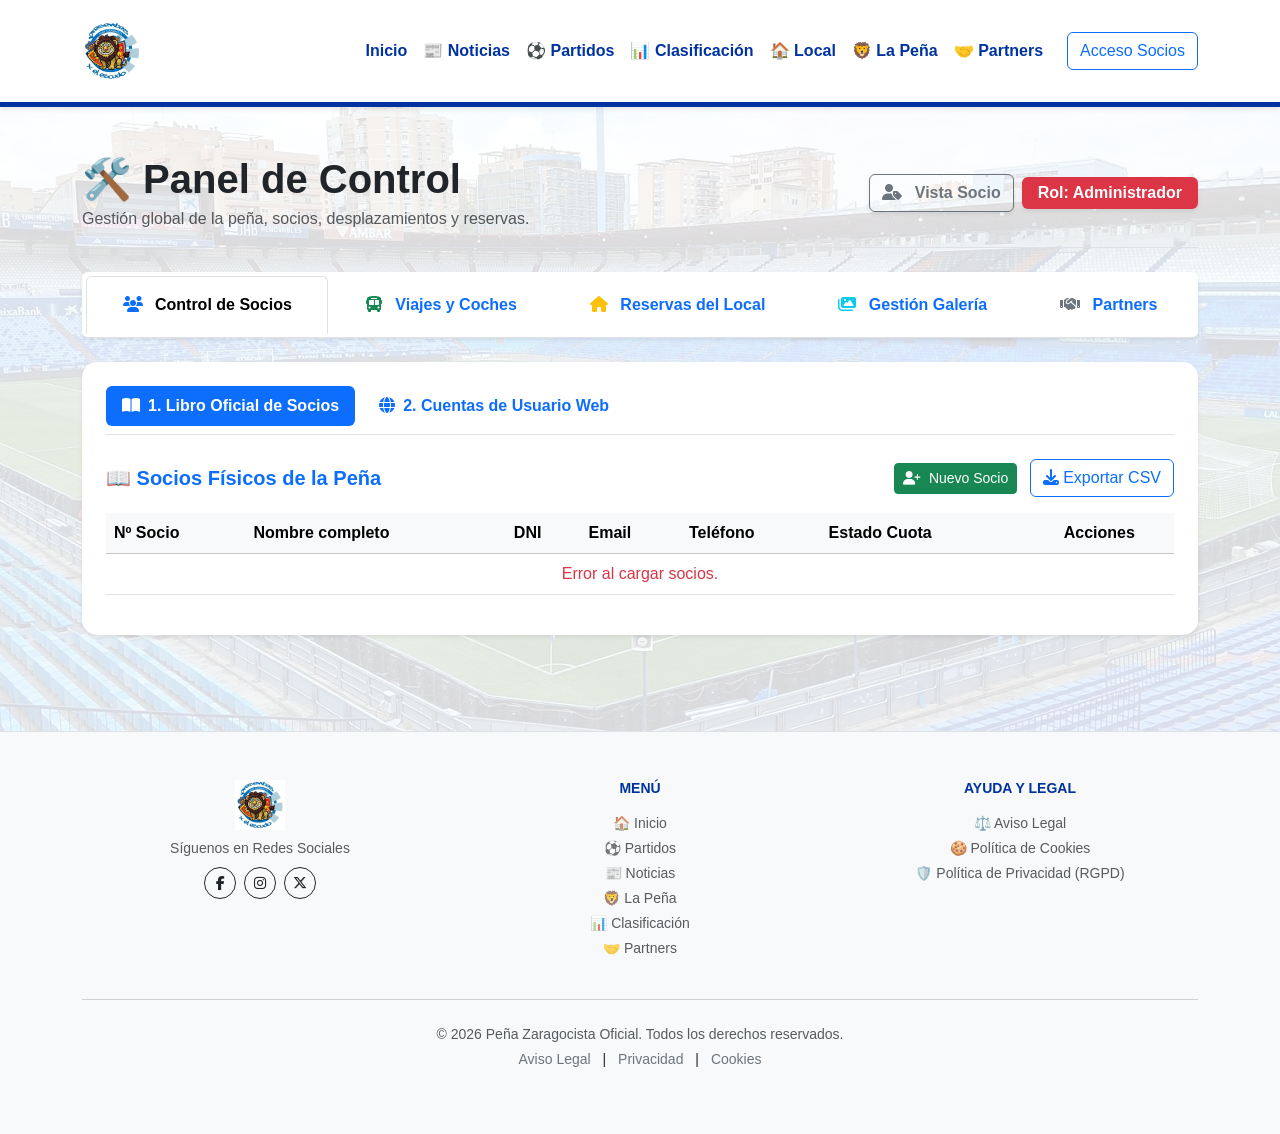
==== commit c2c130c2: "feat(admin): finalizar gestion de socios fisicos y exportacion CSV" ====
--- a/frontend/admin.html
+++ b/frontend/admin.html
@@ -83,7 +83,7 @@
                                         <button class="btn btn-sm btn-success me-2" data-bs-toggle="modal" data-bs-target="#modalNuevoSocio">
                                             <i class="fas fa-user-plus me-1"></i> Nuevo Socio
                                         </button>
-                                        <button class="btn btn-sm btn-outline-primary" onclick="exportarSociosCSV()"><i class="fas fa-download me-1"></i> Exportar CSV</button>
+                                        <button class="btn btn-outline-primary" onclick="descargarCSV()"><i class="fas fa-download"></i> Exportar CSV</button>
                                     </div>
                                 </div>
                                 <div class="table-responsive">
@@ -92,6 +92,7 @@
                                             <tr>
                                                 <th>Nº Socio</th>
                                                 <th>Nombre completo</th>
+                                                <th>DNI</th>
                                                 <th>Email</th>
                                                 <th>Teléfono</th>
                                                 <th>Estado Cuota</th>
@@ -351,6 +352,10 @@
                             <input type="text" class="form-control" id="admin-nuevo-apellidos" placeholder="Ej. Martínez" required>
                         </div>
                         <div class="mb-3">
+                            <label for="admin-nuevo-dni" class="form-label">DNI / NIE (Opcional)</label>
+                            <input type="text" class="form-control" id="admin-nuevo-dni" placeholder="Ej: 12345678X">
+                        </div>
+                        <div class="mb-3">
                             <label class="form-label small fw-bold">Correo Electrónico</label>
                             <input type="email" id="admin-nuevo-email" class="form-control" placeholder="Ej: javier@email.com" required>
                         </div>
@@ -439,7 +444,7 @@
             }
         }
 
-        // 3. SECCIÓN: SOCIOS FÍSICOS
+        // 3. SECCIÓN: SOCIOS FÍSICOS (ORDENADO Y CORREGIDO VISUALMENTE)
         async function obtenerSociosAPI() {
             const tbody = document.getElementById("tabla-socios-admin");
             if (!tbody) return;
@@ -449,29 +454,58 @@
                 const data = await res.json();
                 const socios = data.lista_socios || [];
                 
+                // Ahora que hay 7 columnas contando el DNI, ponemos colspan="7"
                 if(socios.length === 0) {
-                    tbody.innerHTML = '<tr><td colspan="6" class="text-center text-muted">No hay socios físicos registrados.</td></tr>';
+                    tbody.innerHTML = '<tr><td colspan="7" class="text-center text-muted">No hay socios físicos registrados.</td></tr>';
                     return;
                 }
                 tbody.innerHTML = "";
+                
                 socios.forEach(socio => {
-                    const badge = socio.cuota === "Pagada" ? '<span class="badge bg-success">✅ Pagada 2026</span>' : '<span class="badge bg-warning text-dark">⚠️ Pendiente</span>';
+                    // 1. Manejo del Badge de Cuota (Pagada o Pendiente)
+                    const badgeCuota = socio.cuota === "Pagada" 
+                        ? '<span class="badge bg-success">✅ Pagada 2026</span>' 
+                        : '<span class="badge bg-warning text-dark">⚠️ Pendiente</span>';
+                    
+                    // 2. Manejo del Badge de Estado de Alta (Activo o Inactivo en el histórico)
+                    const badgeEstado = socio.activo 
+                        ? '<span class="badge bg-info text-dark">Alta</span>' 
+                        : '<span class="badge bg-secondary">Baja Histórica</span>';
+
+                    // 3. Estilo visual: Corregimos para que el atributo style no rompa la clase
+                    const claseFila = socio.activo ? "" : "table-secondary text-muted";
+                    const estiloFila = socio.activo ? "" : "style='opacity: 0.75;'";
+
+                    // 4. Botones de acción dinámicos según el estado del socio
+                    let botonesAccion = "";
+                    if (socio.activo) {
+                        if (socio.cuota !== "Pagada") {
+                            botonesAccion += `<button class="btn btn-sm btn-success text-white me-1" title="Marcar como Pagada" onclick="actualizarCuotaSocio(${socio.id}, 'Pagada')"><i class="fas fa-check"></i></button>`;
+                        }
+                        botonesAccion += `<button class="btn btn-sm btn-outline-danger" title="Dar de Baja" onclick="eliminarSocio(${socio.id})"><i class="fas fa-user-slash"></i></button>`;
+                    } else {
+                        // 💡 BOTÓN CORREGIDO: Fino, integrado y con la palabra simple "Activar"
+                        botonesAccion += `<button class="btn btn-sm btn-success text-white px-2" title="Reactivar Socio" onclick="reactivarSocioAPI(${socio.id})"><i class="fas fa-user-plus"></i> Activar</button>`;
+                    }
+
+                    // 🚨 CORRECCIÓN CLAVE: Las celdas siguen estrictamente el orden de tus cabeceras
+                    // Se elimina "|| socio.id" para asegurar que pinte el número de socio real de la base de datos sin duplicados
                     const fila = `
-                        <tr>
-                            <td class="fw-bold">#${String(socio.id).padStart(3, '0')}</td>
-                            <td>${socio.nombre} ${socio.apellidos || ''}</td>
-                            <td>${socio.email}</td>
+                        <tr class="${claseFila}" ${estiloFila}>
+                            <td class="fw-bold">#${String(socio.numero_socio).padStart(3, '0')}</td>
+                            <td>${socio.nombre} ${socio.apellidos || ''} ${!socio.activo ? '<strong>(INACTIVO)</strong>' : ''}</td>
+                            <td>${socio.dni || '-'}</td>
+                            <td>${socio.email || '-'}</td>
                             <td>${socio.telefono || '-'}</td>
-                            <td>${badge}</td>
+                            <td>${badgeCuota} ${badgeEstado}</td>
                             <td class="text-center">
-                                ${socio.cuota !== "Pagada" ? `<button class="btn btn-sm btn-success text-white me-1" onclick="actualizarCuotaSocio(${socio.id}, 'Pagada')"><i class="fas fa-check"></i></button>` : ''}
-                                <button class="btn btn-sm btn-outline-danger" onclick="eliminarSocio(${socio.id})"><i class="fas fa-user-slash"></i></button>
+                                ${botonesAccion}
                             </td>
                         </tr>`;
                     tbody.insertAdjacentHTML("beforeend", fila);
                 });
             } catch (err) {
-                tbody.innerHTML = '<tr><td colspan="6" class="text-center text-danger">Error al cargar socios.</td></tr>';
+                tbody.innerHTML = '<tr><td colspan="7" class="text-center text-danger">Error al cargar socios.</td></tr>';
             }
         }
 
@@ -480,6 +514,7 @@
             const payload = {
                 nombre: document.getElementById("admin-nuevo-nombre").value,
                 apellidos: document.getElementById("admin-nuevo-apellidos").value,
+                dni: document.getElementById("admin-nuevo-dni").value, // ◄ Captura real del DNI
                 email: document.getElementById("admin-nuevo-email").value,
                 telefono: document.getElementById("admin-nuevo-telefono").value,
                 cuota: document.getElementById("admin-nuevo-cuota").value
@@ -511,11 +546,28 @@
         }
 
         async function eliminarSocio(id) {
-            if (!confirm("¿Dar de baja a este socio?")) return;
+            if (!confirm("¿Seguro que quieres dar de BAJA a este socio? Se conservará en el histórico de contabilidad.")) return;
             try {
                 const res = await fetch(`${BACKEND_URL}/socios/${id}`, { method: "DELETE" });
                 if(res.ok) obtenerSociosAPI();
             } catch(err) { console.error(err); }
+        }
+
+        // 🚨 NUEVA FUNCIÓN CONECTADA AL BACKEND PARA REACTIVAR
+        async function reactivarSocioAPI(id) {
+            if (!confirm("¿Quieres volver a activar y pasar a estado de ALTA a este socio?")) return;
+            try {
+                const res = await fetch(`${BACKEND_URL}/socios/${id}/reactivar`, { method: "POST" });
+                if(res.ok) {
+                    alert("¡Socio reactivado con éxito!");
+                    obtenerSociosAPI();
+                }
+            } catch(err) { console.error(err); }
+        }
+
+        // Descargar CSV de socios
+        function descargarCSV() {
+            window.location.href = `${BACKEND_URL}/socios/exportar-csv`;
         }
 
         // 4. SECCIÓN: CUENTAS WEB
@@ -655,7 +707,7 @@
             } catch (err) { console.error(err); }
         }
 
-        // 7. SECCIÓN: RESERVAS (CORREGIDA CON EL METODO PATCH EXACTO)
+        // 7. SECCIÓN: RESERVAS
         async function obtenerReservasAPI() {
             const tbody = document.getElementById("tabla-reservas-admin");
             if (!tbody) return;
@@ -685,7 +737,7 @@
             } catch (err) { console.error(err); }
         }
 
-        // FUNCIÓN NUEVA: Envía el PATCH correcto tal y como lo pide tu archivo Python
+        // FUNCIÓN PARA GESTIONAR EL ESTADO DE LA RESERVA (ACEPTADA O RECHAZADA)
         async function gestionarReserva(id, nuevoEstado) {
             try {
                 const res = await fetch(`${BACKEND_URL}/reservas/${id}`, {
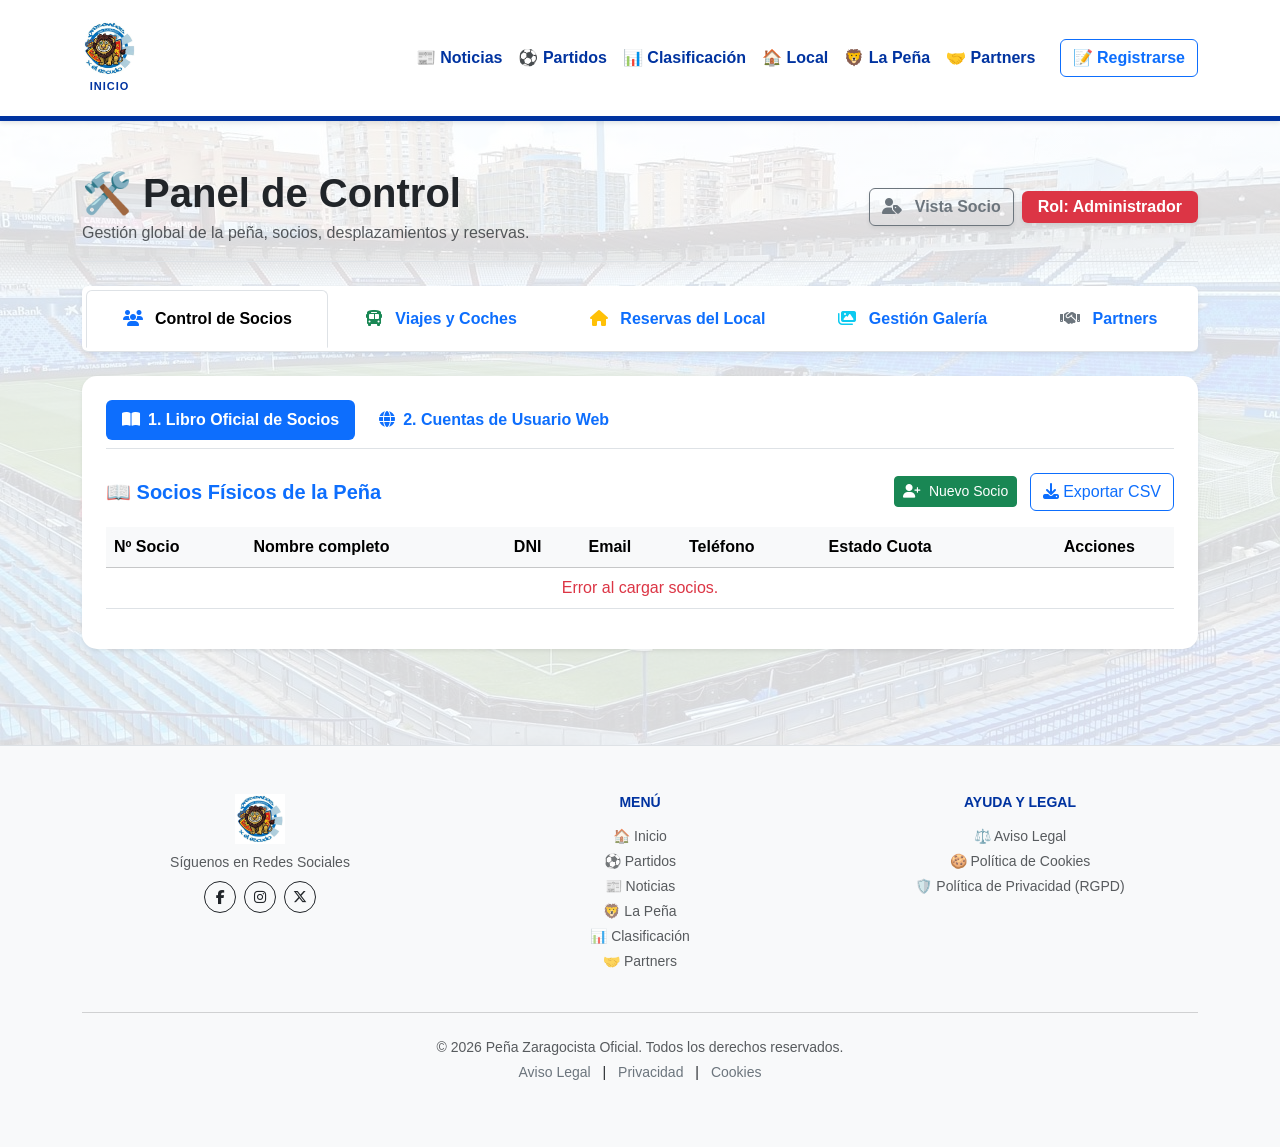
==== commit 96040e30: "eat: partners dinámicos integrados en index, vista pública y panel admin con IDs corregidos" ====
--- a/frontend/admin.html
+++ b/frontend/admin.html
@@ -580,18 +580,53 @@
                 const data = await res.json();
                 const usuarios = data.usuarios_web || []; 
                 
+                // Ahora que hay 6 columnas reales tras quitar el DNI, ponemos colspan="6"
                 if (usuarios.length === 0) {
-                    tbody.innerHTML = '<tr><td colspan="4" class="text-center text-muted">No hay cuentas web.</td></tr>';
+                    tbody.innerHTML = '<tr><td colspan="6" class="text-center text-muted">No hay cuentas web.</td></tr>';
                     return;
                 }
                 tbody.innerHTML = "";
                 usuarios.forEach(user => {
+                    // 1. Manejo del Badge de Rol
+                    const badgeRol = user.rol === "Admin" 
+                        ? '<span class="badge bg-danger">👑 Admin</span>' 
+                        : '<span class="badge bg-primary">Socio Web</span>';
+                    
+                    // 2. Manejo visual si el usuario ha confirmado su cuenta por correo
+                    const badgeVerificado = user.verificado 
+                        ? ' <span class="text-success" title="Email verificado"><i class="fas fa-check-circle"></i></span>' 
+                        : ' <span class="text-warning" title="Pendiente de verificar email"><i class="fas fa-exclamation-circle"></i></span>';
+
+                    // 3. Estilo por si la cuenta web es desactivada por el administrador
+                    const claseFila = user.activo ? "" : "table-secondary text-muted";
+                    const estiloFila = user.activo ? "" : "style='opacity: 0.7;'";
+                    const textoInactivo = user.activo ? "" : " <strong>(Desactivado)</strong>";
+
+                    // 4. Botones de acción dinámicos para Gestión de Cuentas Web
+                    let botonesAccion = "";
+                    if (user.rol !== "Admin") { // Protegemos al administrador para no autodesactivarse
+                        if (user.activo) {
+                            botonesAccion = `<button class="btn btn-sm btn-outline-danger" title="Desactivar acceso web" onclick="cambiarEstadoUsuarioWeb(${user.id}, false)"><i class="fas fa-user-lock"></i></button>`;
+                        } else {
+                            botonesAccion = `<button class="btn btn-sm btn-success text-white px-2" title="Reactivar acceso web" onclick="cambiarEstadoUsuarioWeb(${user.id}, true)"><i class="fas fa-user-check"></i> Activar</button>`;
+                        }
+                    } else {
+                        botonesAccion = `<span class="text-muted small">Protegido</span>`;
+                    }
+
+                    // Pinta el alias (o el email si viene null temporalmente)
+                    const nombreMostrar = user.username ? user.username : `<span class="text-muted italic">${user.email.split('@')[0]}</span>`;
+
                     tbody.insertAdjacentHTML("beforeend", `
-                        <tr>
+                        <tr class="${claseFila}" ${estiloFila}>
                             <td>#${user.id}</td>
-                            <td class="fw-bold">${user.username}</td>
-                            <td>${user.email}</td>
-                            <td><span class="badge bg-secondary">${user.rol || 'Usuario'}</span></td>
+                            <td class="fw-bold">${nombreMostrar}${textoInactivo}</td>
+                            <td>${user.email}${badgeVerificado}</td>
+                            <td>${badgeRol}</td>
+                            <td class="fw-bold text-primary">${user.socio_vinculado}</td>
+                            <td class="text-center">
+                                ${botonesAccion}
+                            </td>
                         </tr>`);
                 });
             } catch (err) { console.error(err); }
@@ -827,52 +862,108 @@
             } catch (err) { console.error(err); }
         }
 
-        // 9. SECCIÓN: PARTNERS
-        async function obtenerPartnersAPI() {
-            const tbody = document.getElementById("tabla-partners-admin");
-            if (!tbody) return;
-            try {
-                const res = await fetch(`${BACKEND_URL}/partners`);
-                if (!res.ok) throw new Error();
-                const partners = await res.json();
-                
-                if (partners.length === 0) {
-                    tbody.innerHTML = '<tr><td colspan="3" class="text-center text-muted">No hay patrocinadores.</td></tr>';
-                    return;
-                }
-                tbody.innerHTML = "";
-                partners.forEach(partner => {
-                    tbody.insertAdjacentHTML("beforeend", `
-                        <tr>
-                            <td><strong>${partner.nombre}</strong></td>
-                            <td><a href="${partner.web}" target="_blank">${partner.web}</a></td>
-                            <td class="text-center">
-                                <button class="btn btn-sm btn-outline-danger" onclick="eliminarPartner(${partner.id})"><i class="fas fa-trash"></i></button>
-                            </td>
-                        </tr>`);
-                });
-            } catch (err) { console.error(err); }
-        }
-
-        async function enviarNuevoPartner(e) {
-            e.preventDefault();
-            const payload = {
-                nombre: document.getElementById("admin-partner-nombre").value,
-                web: document.getElementById("admin-partner-web").value
-            };
-            try {
-                const res = await fetch(`${BACKEND_URL}/partners`, {
-                    method: "POST",
-                    headers: { "Content-Type": "application/json" },
-                    body: JSON.stringify(payload)
-                });
-                if (res.ok) {
-                    alert("¡Patrocinador guardado!");
-                    document.getElementById("form-nuevo-partner").reset();
-                    obtenerPartnersAPI();
-                }
-            } catch (err) { console.error(err); }
-        }
+        // 9. SECCIÓN: PARTNERS (CORREGIDA Y ADAPTADA A TU FORMULARIO REAL)
+
+        // =========================================================================
+// 9. SECCIÓN: PARTNERS (SOLUCIÓN DEFINITIVA POR ID)
+// =========================================================================
+async function obtenerPartnersAPI() {
+    const tbody = document.getElementById("tabla-partners-admin");
+    if (!tbody) return;
+    try {
+        const res = await fetch(`${BACKEND_URL}/partners`);
+        if (!res.ok) throw new Error("Error al obtener partners");
+        const partners = await res.json();
+        
+        if (partners.length === 0) {
+            tbody.innerHTML = '<tr><td colspan="3" class="text-center text-muted py-3">No hay patrocinadores vigentes.</td></tr>';
+            return;
+        }
+        tbody.innerHTML = "";
+        
+        partners.forEach(partner => {
+            const categoriaTexto = partner.categoria || partner.sector || "General";
+            const nombreTexto = partner.nombre_comercial || partner.nombre || "Sponsor Activo";
+
+            tbody.insertAdjacentHTML("beforeend", `
+                <tr>
+                    <td class="fw-bold text-dark">${categoriaTexto}</td>
+                    <td>${nombreTexto}</td>
+                    <td class="text-center">
+                        <button class="btn btn-sm btn-outline-danger" onclick="eliminarPartner(${partner.id})">
+                            <i class="fas fa-trash-alt"></i>
+                        </button>
+                    </td>
+                </tr>`);
+        });
+    } catch (err) { 
+        console.error("Error cargando la lista de partners:", err); 
+    }
+}
+
+    async function enviarNuevoPartner(e) {
+        e.preventDefault();
+        
+        // Búsqueda directa y segura por ID (Asegúrate de tener estos IDs en tus inputs del HTML)
+        const inputCat = document.getElementById("partner-categoria") || document.querySelector('input[placeholder*="Sector"]');
+        const inputNom = document.getElementById("partner-nombre") || document.querySelector('input[placeholder*="Comercial"]');
+        
+        const categoriaValor = inputCat ? inputCat.value.trim() : "";
+        const nombreValor = inputNom ? inputNom.value.trim() : "";
+
+        if (!categoriaValor || !nombreValor) {
+            alert("⚠️ Por favor, rellena tanto la Categoría/Sector como el Nombre Comercial.");
+            return;
+        }
+
+        const payload = {
+            categoria: categoriaValor,
+            sector: categoriaValor,          
+            nombre: nombreValor,
+            nombre_comercial: nombreValor    
+        };
+
+        try {
+            const res = await fetch(`${BACKEND_URL}/partners`, {
+                method: "POST",
+                headers: { "Content-Type": "application/json" },
+                body: JSON.stringify(payload)
+            });
+            
+            if (res.ok) {
+                alert("¡Patrocinador vinculado con éxito!");
+                if (inputCat) inputCat.value = "";
+                if (inputNom) inputNom.value = "";
+                obtenerPartnersAPI();
+            } else {
+                const errData = await res.json();
+                alert(`⚠️ No se pudo guardar: ${errData.detail || "Error de validación."}`);
+            }
+        } catch (err) { 
+            console.error("Error al enviar el nuevo partner:", err); 
+        }
+    }
+
+    async function eliminarPartner(partnerId) {
+        if (!partnerId) return;
+        if (!confirm("¿Seguro que deseas eliminar este patrocinador?")) return;
+
+        try {
+            const res = await fetch(`${BACKEND_URL}/partners/${partnerId}`, {
+                method: "DELETE"
+            });
+
+            if (res.ok) {
+                alert("Patrocinador eliminado correctamente.");
+                obtenerPartnersAPI(); // Recarga la tabla automáticamente
+            } else {
+                alert("No se pudo eliminar el partner en el servidor.");
+            }
+        } catch (err) {
+            console.error("Error al eliminar partner:", err);
+            alert("Error de red al intentar borrar.");
+        }
+    }
     </script>
 </body>
 </html>
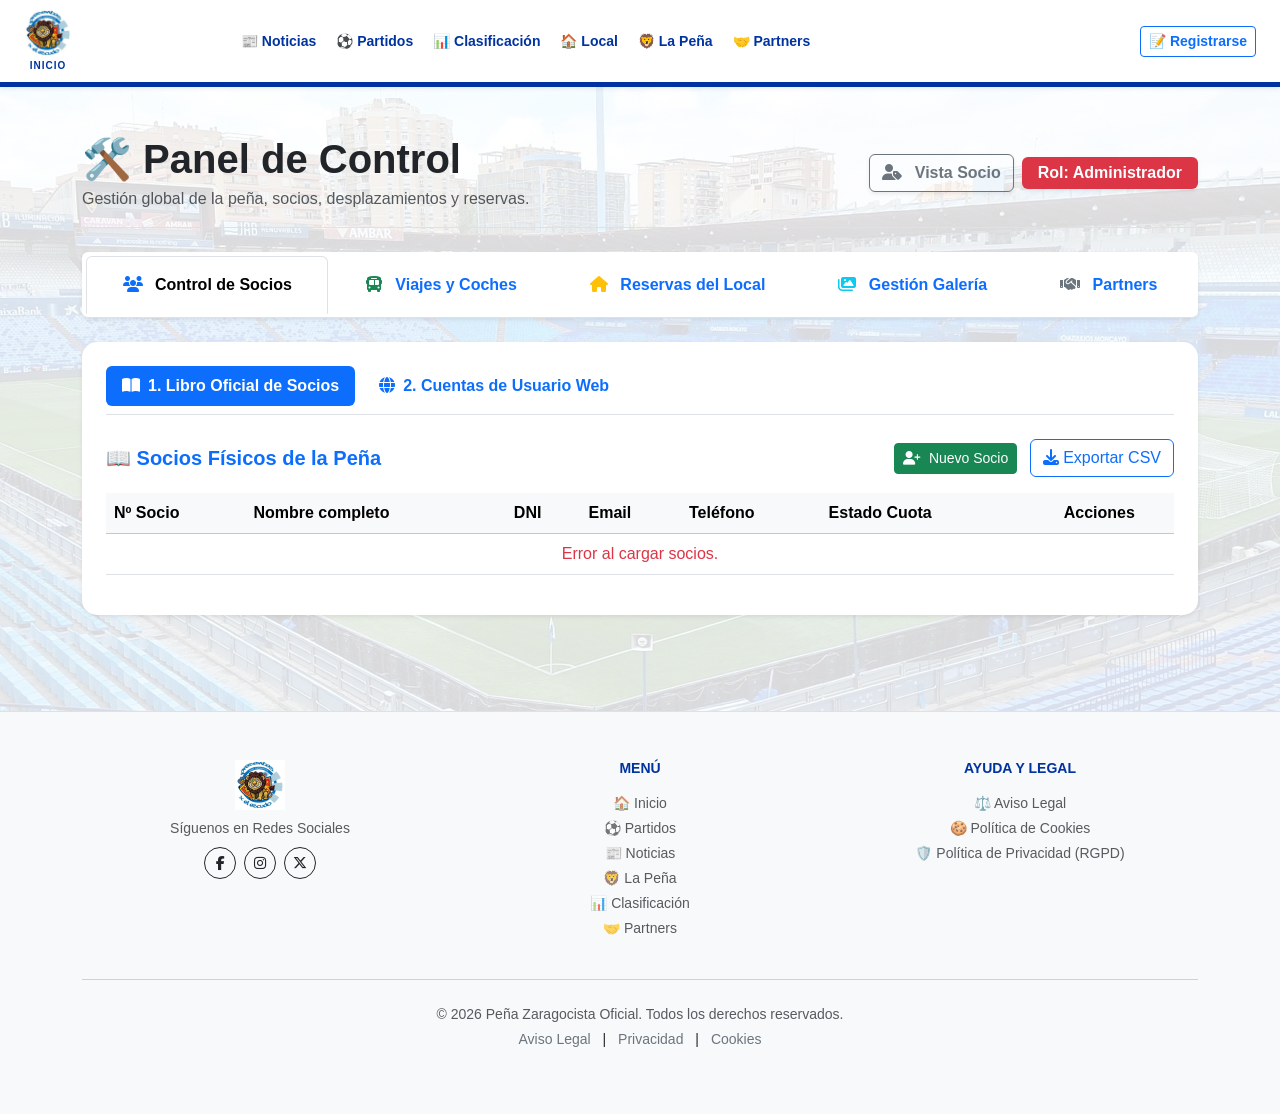
==== commit 65e95dfe: "Mejora formulario de contacto. Solución reserva del local. Modificacion de html de partners" ====
--- a/frontend/admin.html
+++ b/frontend/admin.html
@@ -751,20 +751,35 @@
                 if (!res.ok) throw new Error();
                 const reservas = await res.json();
                 
-                if (reservas.length === 0) {
+                // Filtramos solo las reservas de tipo Local
+                const reservasLocal = reservas.filter(r => r.tipo_reserva === "Local");
+
+                if (reservasLocal.length === 0) {
                     tbody.innerHTML = '<tr><td colspan="5" class="text-center text-muted">No hay reservas.</td></tr>';
                     return;
                 }
+                
                 tbody.innerHTML = "";
-                reservas.forEach(reserva => {
+                reservasLocal.forEach(reserva => {
+                    // Mapeo con fallback para evitar 'undefined'
+                    const socio = reserva.socio_nombre || reserva.nombre_socio || reserva.usuario || `Socio #${reserva.usuario_id}`;
+                    const fecha = reserva.fecha_solicitada ? reserva.fecha_solicitada.split("T")[0] : (reserva.fecha || "Sin fecha");
+                    const motivo = reserva.motivo_evento || reserva.evento || reserva.motivo || 'Uso de Sede';
+                    const estado = reserva.estado_solicitud || reserva.estado || 'Pendiente';
+
+                    // Badge dinámico según estado
+                    let badgeClass = "bg-warning text-dark";
+                    if (estado === "Aprobada" || estado === "Aceptada") badgeClass = "bg-success";
+                    if (estado === "Rechazada") badgeClass = "bg-danger";
+
                     tbody.insertAdjacentHTML("beforeend", `
                         <tr>
-                            <td>${reserva.nombre_socio || reserva.usuario || 'Socio'}</td>
-                            <td>${reserva.fecha}</td>
-                            <td>${reserva.evento || reserva.motivo || 'Uso de Sede'}</td>
-                            <td><span class="badge bg-info">${reserva.estado}</span></td>
+                            <td class="fw-bold">${socio}</td>
+                            <td>${fecha}</td>
+                            <td>${motivo}</td>
+                            <td><span class="badge ${badgeClass}">${estado}</span></td>
                             <td class="text-center">
-                                <button class="btn btn-sm btn-success text-white me-1" onclick="gestionarReserva(${reserva.id}, 'Aceptada')"><i class="fas fa-check"></i></button>
+                                <button class="btn btn-sm btn-success text-white me-1" onclick="gestionarReserva(${reserva.id}, 'Aprobada')"><i class="fas fa-check"></i></button>
                                 <button class="btn btn-sm btn-danger" onclick="gestionarReserva(${reserva.id}, 'Rechazada')"><i class="fas fa-times"></i></button>
                             </td>
                         </tr>`);
@@ -772,19 +787,21 @@
             } catch (err) { console.error(err); }
         }
 
-        // FUNCIÓN PARA GESTIONAR EL ESTADO DE LA RESERVA (ACEPTADA O RECHAZADA)
+        // FUNCIÓN PARA GESTIONAR EL ESTADO DE LA RESERVA (APROBADA O RECHAZADA)
         async function gestionarReserva(id, nuevoEstado) {
             try {
-                const res = await fetch(`${BACKEND_URL}/reservas/${id}`, {
+                // Corrección: Endpoint /resolucion?estado=...
+                const res = await fetch(`${BACKEND_URL}/reservas/${id}/resolucion?estado=${encodeURIComponent(nuevoEstado)}`, {
                     method: "PATCH",
-                    headers: { "Content-Type": "application/json" },
-                    body: JSON.stringify({ estado: nuevoEstado })
-                });
+                    headers: { "Content-Type": "application/json" }
+                });
+                
                 if (res.ok) {
                     alert(`Reserva ${nuevoEstado.toLowerCase()} con éxito.`);
-                    obtenerReservasAPI(); // Recarga la tabla de reservas al momento
+                    obtenerReservasAPI(); // Recarga la tabla al instante
                 } else {
-                    alert("Error al actualizar la reserva.");
+                    const data = await res.json().catch(() => ({}));
+                    alert(`Error al actualizar la reserva: ${data.detail || 'Operación fallida'}`);
                 }
             } catch (err) { console.error(err); }
         }
